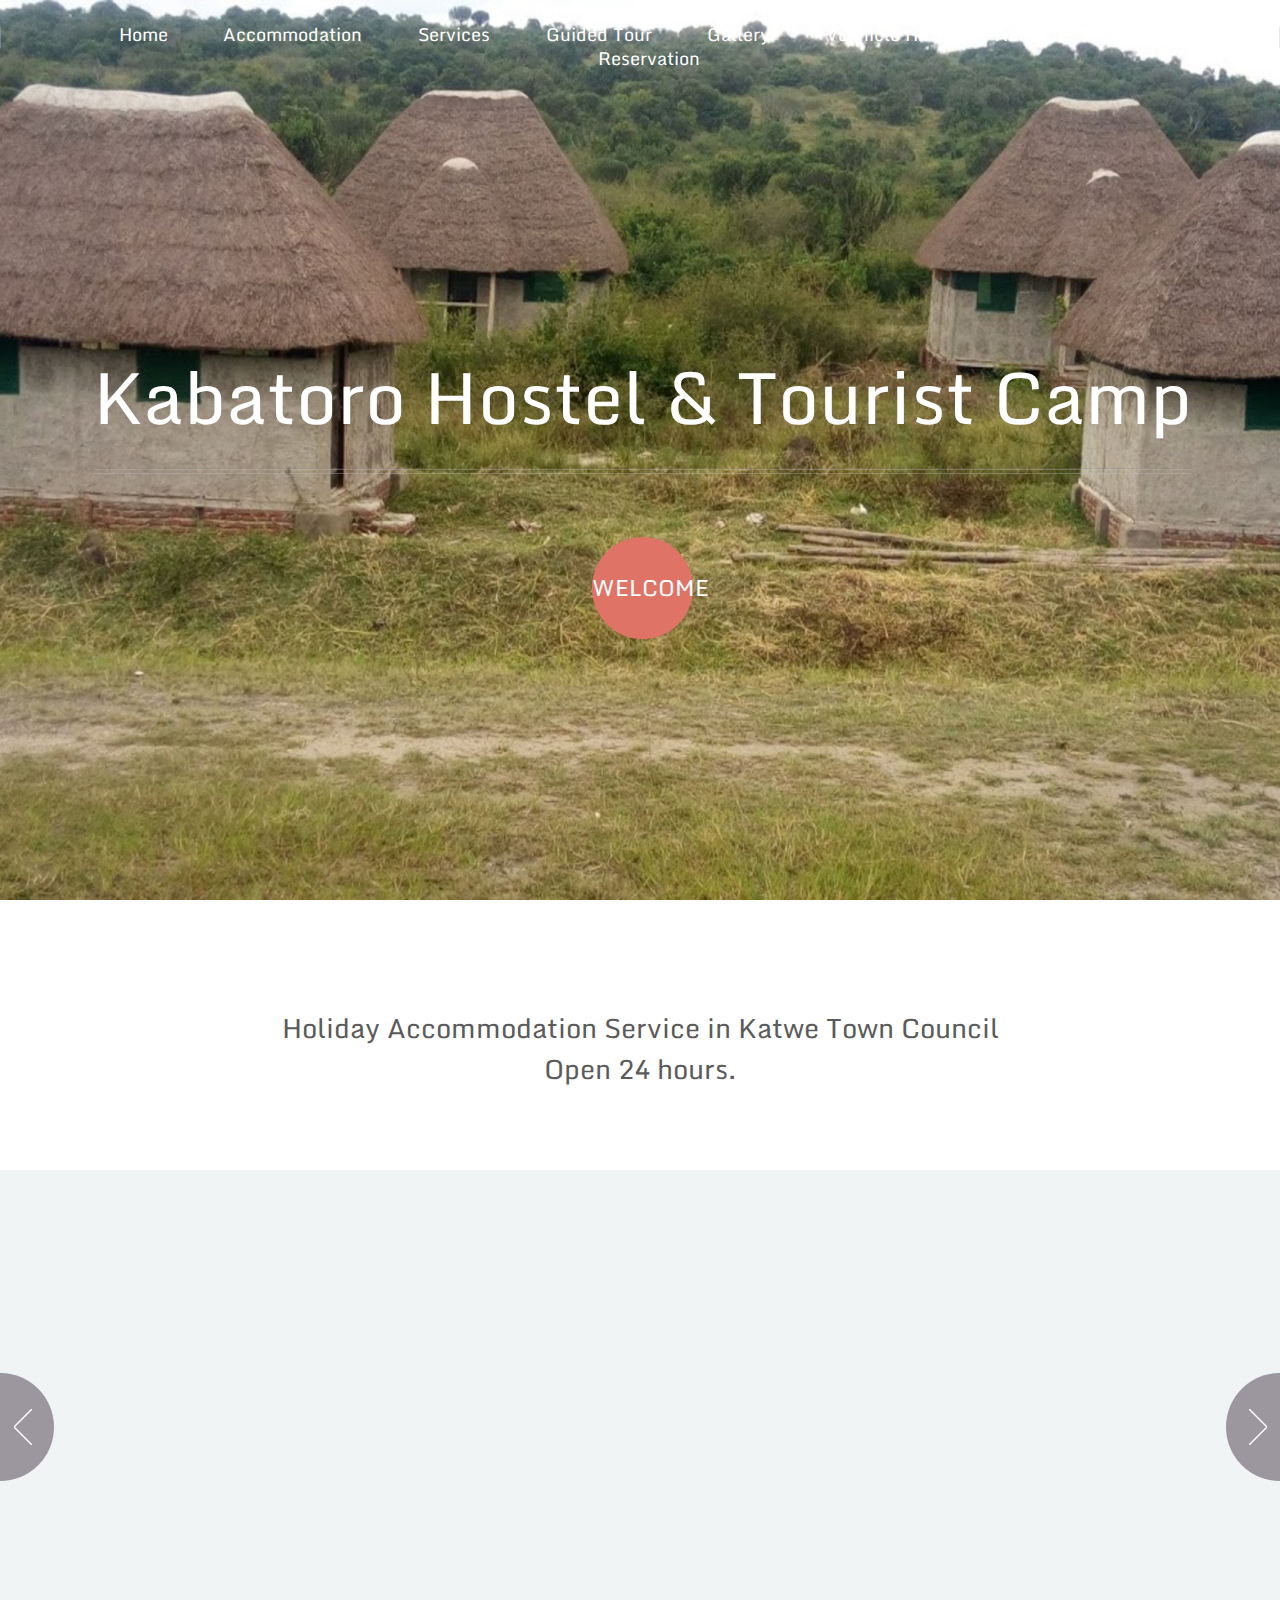
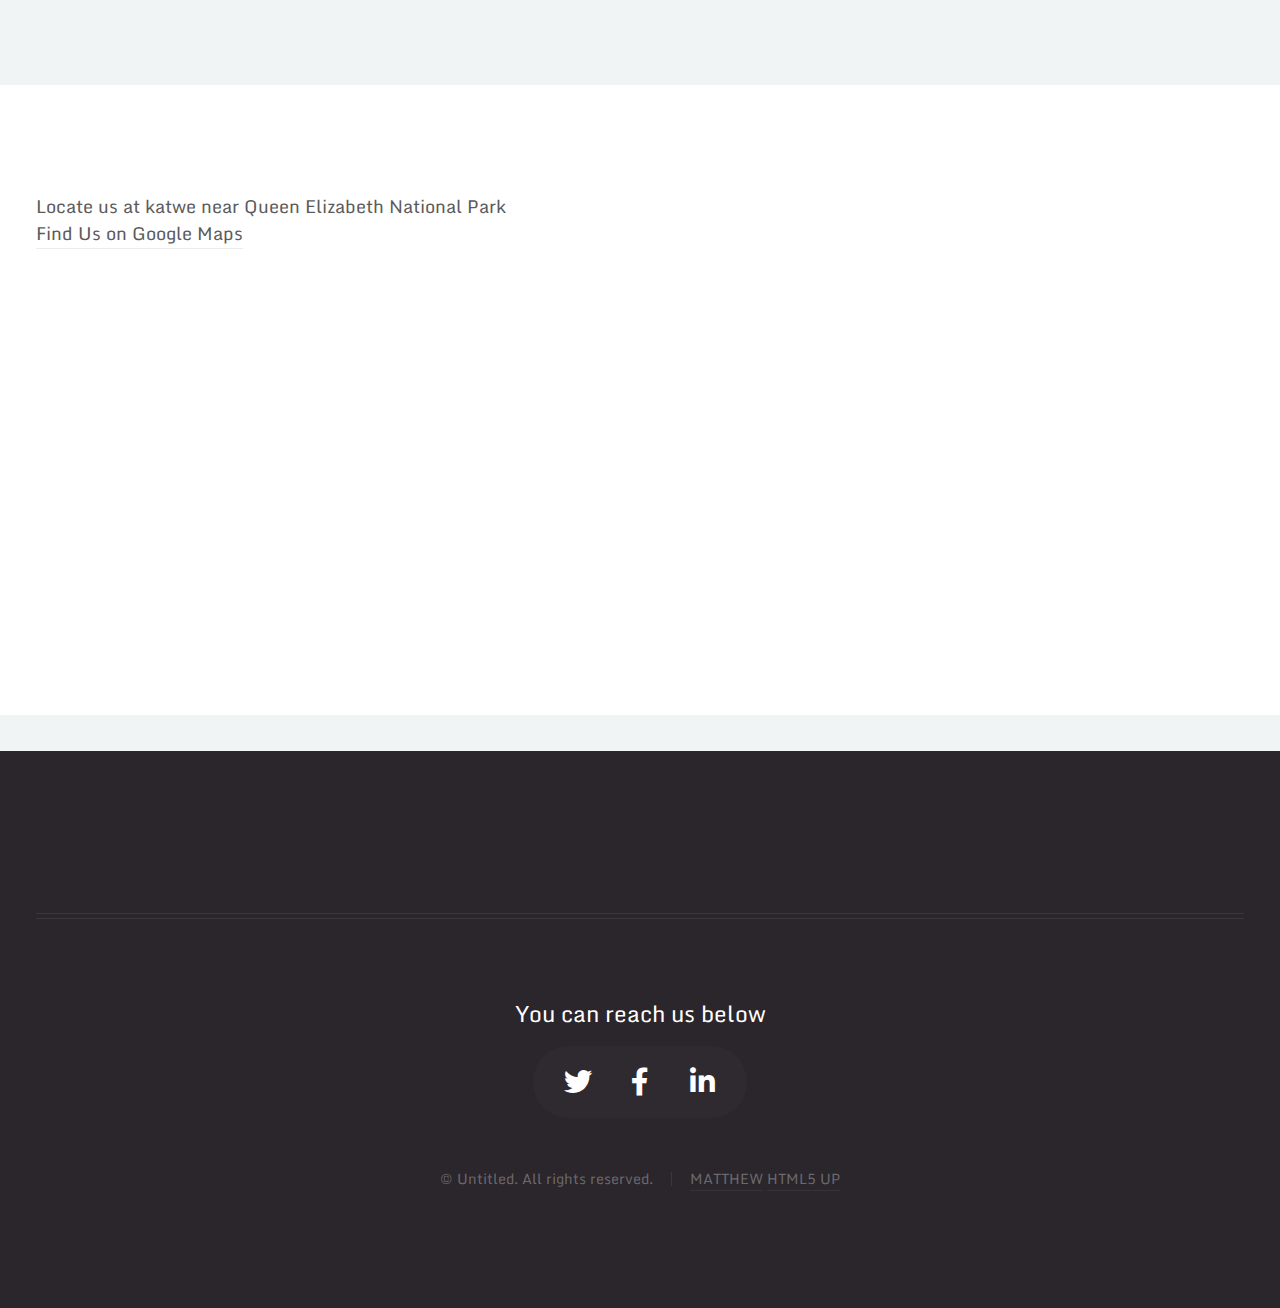
==== index.html @ 69cc3b95 "Kabatooro website files" ====
<!DOCTYPE HTML>
<!--
	Helios by HTML5 UP
	html5up.net | @ajlkn
	Free for personal and commercial use under the CCA 3.0 license (html5up.net/license)
-->
<html>
	<head>
		<title>KABATORO HOSTEL AND TOURIST CAMP</title>
		<meta charset="utf-8" />
		<meta name="viewport" content="width=device-width, initial-scale=1, user-scalable=no" />
		<link rel="stylesheet" href="assets/css/main.css" />
		<link rel="stylesheet" href="owlcarousel/owl.carousel.min.css">
		<link rel="stylesheet" href="owlcarousel/owl.theme.default.min.css">
		<noscript><link rel="stylesheet" href="assets/css/noscript.css" /></noscript>
		<link href="font-awesome/css/font-awesome.min.css" rel="stylesheet" type="text/css">
        <link href="https://fonts.googleapis.com/css?family=Monda" rel="stylesheet">

		<style>
      body {
        font-family: 'Monda', sans-serif;
        font-size: 18px;
      }
    </style>
	</head>
	<body class="homepage is-preload">
		<div id="page-wrapper">

			<!-- Header -->
				<div id="header">

					<!-- Inner -->
						<div class="inner">
							<header>
								<h1><a href="index.html" id="logo">Kabatoro Hostel & Tourist Camp</a></h1>
								<hr />

							</header>
							<footer>
								<a href="#banner" class="button circled scrolly">WELCOME</a>
							</footer>
						</div>

					<!-- Nav -->
						<nav id="nav">
							<ul>
								<li><a href="index.html">Home</a></li>
								<li><a href="accommodation.html">Accommodation</a></li>
								<li><a href="services.html">Services</a></li>
                <li><a href="#">Guided Tour</a>
									<ul>
										<li>
											<a href="#">Tour &hellip;</a>
											<ul>
												<li><a href="#">Queen Elizabeth National Park </a></li>
												<li><a href="#">Lake Katwe</a></li>
												<li><a href="#">Local Museum</a></li>
												<li><a href="#">Viewing Point</a></li>
												<li><a href="#">Cruise on Kazinga Channel</a></li>
												<li><a href="#">Nature Walks</a></li>

											</ul>
										</li>
										<li><a href="accommodation.html">Camping</a></li>

									</ul>
									</li>
								<li><a href="gallery.html">Gallery</a></li>
								<li><a href="#">Vechicle Hire</a></li>
								<li><a href="#">About Us-Contact Us</a></li>
								<li><a href="#">Reservation</a></li>
							</ul>
						</nav>

				</div>

			<!-- Banner -->
				<section id="banner">
					<header>
						<!--  <h2>Hi. You're looking at <strong>Helios</strong>.</h2>-->
						<p>
							Holiday Accommodation Service in Katwe Town Council <br />
	            Open 24 hours.
						</p>
					</header>
				</section>

			<!-- Carousel -->
				<section class="carousel">
					<div class="reel">

						<article>
							<a href="#" class="image featured"><img src="images/hostel01.jpg" alt="" /></a>
							<header>
								<h3><a href="#">Camping and Dormitories</a></h3>
							</header>
							<p>Camping tents are available along with hostels.</p>
						</article>

						<article>
							<a href="#" class="image featured"><img src="images/pic02.jpg" alt="" /></a>
							<header>
								<h3><a href="#">Bar & Restaurant</a></h3>
							</header>
							<p>Enjoy a wide variety of beverages and dishes.</p>
						</article>

						<article>
							<a href="#" class="image featured"><img src="images/tour.jpg" alt="" /></a>
							<header>
								<h3><a href="#">Tour Guiding</a></h3>
							</header>
							<p>Take a tour through the beautiful Queen Elizabeth National Park.</p>
						</article>

						<article>
							<a href="#" class="image featured"><img src="images/pic04.jpg" alt="" /></a>
							<header>
								<h3><a href="#">Boat Cruises</a></h3>
							</header>
							<p>Boat cruises through the Kazinga channel are available.</p>
						</article>

						<article>
							<a href="#" class="image featured"><img src="images/pic05.jpg" alt="" /></a>
							<header>
								<h3><a href="#">Viewing Point</a></h3>
							</header>
							<p>Experience breath taking views with great moments for photography.</p>
						</article>

						<article>
							<a href="#" class="image featured"><img src="images/pic01.jpg" alt="" /></a>
							<header>
								<h3><a href="#">Tourist Vechicle Hire</a></h3>
							</header>
							<p>Rent a vehicle at great rates.</p>
						</article>

						<article>
							<a href="#" class="image featured"><img src="images/pic02.jpg" alt="" /></a>
							<header>
								<h3><a href="#">Nature Walks</a></h3>
							</header>
							<p>Take long walks through our designated walking areas.</p>
						</article>



					</div>
				</section>

			<!-- Main
				<div class="wrapper style2">

					<article id="main" class="container special">
						<a href="#" class="image featured"><img src="images/pic06.jpg" alt="" /></a>
						<header>
							<h2><a href="#">Sed massa imperdiet magnis</a></h2>
							<p>
								Sociis aenean eu aenean mollis mollis facilisis primis ornare penatibus aenean. Cursus ac enim
								pulvinar curabitur morbi convallis. Lectus malesuada sed fermentum dolore amet.
							</p>
						</header>
						<p>
							Commodo id natoque malesuada sollicitudin elit suscipit. Curae suspendisse mauris posuere accumsan massa
							posuere lacus convallis tellus interdum. Amet nullam fringilla nibh nulla convallis ut venenatis purus
							sit arcu sociis. Nunc fermentum adipiscing tempor cursus nascetur adipiscing adipiscing. Primis aliquam
							mus lacinia lobortis phasellus suscipit. Fermentum lobortis non tristique ante proin sociis accumsan
							lobortis. Auctor etiam porttitor phasellus tempus cubilia ultrices tempor sagittis. Nisl fermentum
							consequat integer interdum integer purus sapien. Nibh eleifend nulla nascetur pharetra commodo mi augue
							interdum tellus. Ornare cursus augue feugiat sodales velit lorem. Semper elementum ullamcorper lacinia
							natoque aenean scelerisque.
						</p>
						<footer>
							<a href="#" class="button">Continue Reading</a>
						</footer>
					</article>

				</div> -->

			<!-- Features  -->
				<div class="wrapper style1">

					<section id="features" class="container special">

						<div class="row" >

							<span class="byline" ><p>Locate us at katwe near Queen Elizabeth National Park <br />
								<a href="https://www.google.com/maps/place/Kabatoro+Hostel+and+Tourist+Camp/@-0.136992,29.9224309,17z/data=!3m1!4b1!4m8!3m7!1s0x19df44d776c0f913:0xdc6ceca4f1b60a38!5m2!4m1!1i2!8m2!3d-0.136992!4d29.9246196?hl=en">Find Us on Google Maps</a></p></span>

              <iframe src="https://www.google.com/maps/embed?pb=!1m18!1m12!1m3!1d3989.8069160580853!2d29.92243091475328!3d-0.13699199990004643!2m3!1f0!2f0!3f0!3m2!1i1024!2i768!4f13.1!3m3!1m2!1s0x19df44d776c0f913%3A0xdc6ceca4f1b60a38!2sKabatoro%20Hostel%20and%20Tourist%20Camp!5e0!3m2!1sen!2sug!4v1602530749463!5m2!1sen!2sug" width="600" height="450" frameborder="0" style="border:0;" allowfullscreen="" aria-hidden="false" tabindex="0"></iframe>

						</div>
					</section>

				</div>

			<!-- Footer -->
				<div id="footer">
					<div class="container">
						<div class="row">

							<!-- Tweets
								<section class="col-4 col-12-mobile">
									<header>
										<h2 class="icon brands fa-twitter circled"><span class="label">Tweets</span></h2>
									</header>
									<ul class="divided">
										<li>
											<article class="tweet">
												Amet nullam fringilla nibh nulla convallis tique ante sociis accumsan.
												<span class="timestamp">5 minutes ago</span>
											</article>
										</li>
										<li>
											<article class="tweet">
												Hendrerit rutrum quisque.
												<span class="timestamp">30 minutes ago</span>
											</article>
										</li>
										<li>
											<article class="tweet">
												Curabitur donec nulla massa laoreet nibh. Lorem praesent montes.
												<span class="timestamp">3 hours ago</span>
											</article>
										</li>
										<li>
											<article class="tweet">
												Lacus natoque cras rhoncus curae dignissim ultricies. Convallis orci aliquet.
												<span class="timestamp">5 hours ago</span>
											</article>
										</li>
									</ul>
								</section> -->

							<!-- Posts
								<section class="col-4 col-12-mobile">
										<h2 class="icon solid fa-file circled"><span class="label">Posts</span></h2>
									</header>
									<ul class="divided">
										<li>
											<article class="post stub">
												<header>
													<h3><a href="#">Nisl fermentum integer</a></h3>
												</header>
												<span class="timestamp">3 hours ago</span>
											</article>
										</li>
										<li>
											<article class="post stub">
												<header>
													<h3><a href="#">Phasellus portitor lorem</a></h3>
												</header>
												<span class="timestamp">6 hours ago</span>
											</article>
										</li>
										<li>
											<article class="post stub">
												<header>
													<h3><a href="#">Magna tempus consequat</a></h3>
												</header>
												<span class="timestamp">Yesterday</span>
											</article>
										</li>
										<li>
											<article class="post stub">
												<header>
													<h3><a href="#">Feugiat lorem ipsum</a></h3>
												</header>
												<span class="timestamp">2 days ago</span>
											</article>
										</li>
									</ul>
								</section> -->



						</div>
						<hr />
						<div class="row">
							<div class="col-12">

								<!-- Contact -->
									<section class="contact">
										<header>
											<h3>You can reach us below</h3>
										</header>

										<ul class="icons">
											<li><a href="#" class="icon brands fa-twitter"><span class="label">Twitter</span></a></li>
											<li><a href="#" class="icon brands fa-facebook-f"><span class="label">Facebook</span></a></li>

											<li><a href="#" class="icon brands fa-linkedin-in"><span class="label">Linkedin</span></a></li>
										</ul>
									</section>

								<!-- Copyright -->
									<div class="copyright">
										<ul class="menu">
											<li>&copy; Untitled. All rights reserved.</li><li> <a href="#">MATTHEW</a>  <a href="http://html5up.net">HTML5 UP</a></li>
										</ul>
									</div>

							</div>

						</div>
					</div>
				</div>

		</div>

		<!-- Scripts -->
			<script src="assets/js/jquery.min.js"></script>
			<script src="assets/js/jquery.dropotron.min.js"></script>
			<script src="assets/js/jquery.scrolly.min.js"></script>
			<script src="assets/js/jquery.scrollex.min.js"></script>
			<script src="assets/js/browser.min.js"></script>
			<script src="assets/js/breakpoints.min.js"></script>
			<script src="assets/js/util.js"></script>
			<script src="assets/js/main.js"></script>

	</body>
</html>
---- assets/css/main.css ----
@import url("https://fonts.googleapis.com/css?family=Source+Sans+Pro:300,300italic,400,400italic,600");
@import url("fontawesome-all.min.css");

/*
	Helios by HTML5 UP
	html5up.net | @ajlkn
	Free for personal and commercial use under the CCA 3.0 license (html5up.net/license)
*/

html, body, div, span, applet, object,
iframe, h1, h2, h3, h4, h5, h6, p, blockquote,
pre, a, abbr, acronym, address, big, cite,
code, del, dfn, em, img, ins, kbd, q, s, samp,
small, strike, strong, sub, sup, tt, var, b,
u, i, center, dl, dt, dd, ol, ul, li, fieldset,
form, label, legend, table, caption, tbody,
tfoot, thead, tr, th, td, article, aside,
canvas, details, embed, figure, figcaption,
footer, header, hgroup, menu, nav, output, ruby,
section, summary, time, mark, audio, video {
	margin: 0;
	padding: 0;
	border: 0;
	font-size: 100%;
	font: inherit;
	vertical-align: baseline;}

article, aside, details, figcaption, figure,
footer, header, hgroup, menu, nav, section {
	display: block;}

body {
	line-height: 1;
}

ol, ul {
	list-style: none;
}

blockquote, q {
	quotes: none;
}

	blockquote:before, blockquote:after, q:before, q:after {
		content: '';
		content: none;
	}

table {
	border-collapse: collapse;
	border-spacing: 0;
}

body {
	-webkit-text-size-adjust: none;
}

mark {
	background-color: transparent;
	color: inherit;
}

input::-moz-focus-inner {
	border: 0;
	padding: 0;
}

input, select, textarea {
	-moz-appearance: none;
	-webkit-appearance: none;
	-ms-appearance: none;
	appearance: none;
}

/* Basic */

	html {
		box-sizing: border-box;
	}

	*, *:before, *:after {
		box-sizing: inherit;
	}

	body {
		background: #f0f4f4;
		color: #5b5b5b;
		font-size: 15pt;
		line-height: 1.85em;
		font-family: 'Source Sans Pro', sans-serif;
		font-weight: 300;
	}

		body.is-preload *, body.is-preload *:before, body.is-preload *:after {
			-moz-animation: none !important;
			-webkit-animation: none !important;
			-ms-animation: none !important;
			animation: none !important;
			-moz-transition: none !important;
			-webkit-transition: none !important;
			-ms-transition: none !important;
			transition: none !important;
		}

	input, textarea, select {
		font-size: 15pt;
		line-height: 1.85em;
		font-family: 'Source Sans Pro', sans-serif;
		font-weight: 300;
	}

	h1, h2, h3, h4, h5, h6 {
		font-weight: 400;
		color: #483949;
		line-height: 1.25em;
	}

	h1 a, h2 a, h3 a, h4 a, h5 a, h6 a {
		color: inherit;
		text-decoration: none;
		border-bottom-color: transparent;
	}

	h1 strong, h2 strong, h3 strong, h4 strong, h5 strong, h6 strong {
		font-weight: 600;
	}

	h2 {
		font-size: 2.85em;
	}

	h3 {
		font-size: 1.25em;
	}

	h4 {
		font-size: 1em;
		margin: 0 0 0.25em 0;
	}

	strong, b {
		font-weight: 400;
		color: #483949;
	}

	em, i {
		font-style: italic;
	}

	a {
		color: inherit;
		border-bottom: solid 1px rgba(128, 128, 128, 0.15);
		text-decoration: none;
		-moz-transition: background-color 0.35s ease-in-out, color 0.35s ease-in-out, border-bottom-color 0.35s ease-in-out;
		-webkit-transition: background-color 0.35s ease-in-out, color 0.35s ease-in-out, border-bottom-color 0.35s ease-in-out;
		-ms-transition: background-color 0.35s ease-in-out, color 0.35s ease-in-out, border-bottom-color 0.35s ease-in-out;
		transition: background-color 0.35s ease-in-out, color 0.35s ease-in-out, border-bottom-color 0.35s ease-in-out;
	}

		a:hover {
			color: #ef8376;
			border-bottom-color: transparent;
		}

	sub {
		position: relative;
		top: 0.5em;
		font-size: 0.8em;
	}

	sup {
		position: relative;
		top: -0.5em;
		font-size: 0.8em;
	}

	blockquote {
		border-left: solid 0.5em #ddd;
		padding: 1em 0 1em 2em;
		font-style: italic;
	}

	p, ul, ol, dl, table {
		margin-bottom: 1em;
	}

	p {
		text-align: justify;
	}

	br.clear {
		clear: both;
	}

	hr {
		position: relative;
		display: block;
		border: 0;
		top: 4.5em;
		margin-bottom: 9em;
		height: 6px;
		border-top: solid 1px rgba(128, 128, 128, 0.2);
		border-bottom: solid 1px rgba(128, 128, 128, 0.2);
	}

		hr:before, hr:after {
			content: '';
			position: absolute;
			top: -8px;
			display: block;
			width: 1px;
			height: 21px;
			background: rgba(128, 128, 128, 0.2);
		}

		hr:before {
			left: -1px;
		}

		hr:after {
			right: -1px;
		}

	.timestamp {
		color: rgba(128, 128, 128, 0.75);
		font-size: 0.8em;
	}

/* Container */

	.container {
		margin: 0 auto;
		max-width: 100%;
		width: 1400px;
	}

		@media screen and (max-width: 1680px) {

			.container {
				width: 1200px;
			}

		}

		@media screen and (max-width: 1280px) {

			.container {
				width: 100%;
			}

		}

		@media screen and (max-width: 960px) {

			.container {
				width: 100%;
			}

		}

		@media screen and (max-width: 840px) {

			.container {
				width: 100%;
			}

		}

		@media screen and (max-width: 736px) {

			.container {
				width: 100%;
			}

		}

/* Row */

	.row {
		display: flex;
		flex-wrap: wrap;
		box-sizing: border-box;
		align-items: stretch;
	}

		.row > * {
			box-sizing: border-box;
		}

		.row.gtr-uniform > * > :last-child {
			margin-bottom: 0;
		}

		.row.aln-left {
			justify-content: flex-start;
		}

		.row.aln-center {
			justify-content: center;
		}

		.row.aln-right {
			justify-content: flex-end;
		}

		.row.aln-top {
			align-items: flex-start;
		}

		.row.aln-middle {
			align-items: center;
		}

		.row.aln-bottom {
			align-items: flex-end;
		}

		.row > .imp {
			order: -1;
		}

		.row > .col-1 {
			width: 8.33333%;
		}

		.row > .off-1 {
			margin-left: 8.33333%;
		}

		.row > .col-2 {
			width: 16.66667%;
		}

		.row > .off-2 {
			margin-left: 16.66667%;
		}

		.row > .col-3 {
			width: 25%;
		}

		.row > .off-3 {
			margin-left: 25%;
		}

		.row > .col-4 {
			width: 33.33333%;
		}

		.row > .off-4 {
			margin-left: 33.33333%;
		}

		.row > .col-5 {
			width: 41.66667%;
		}

		.row > .off-5 {
			margin-left: 41.66667%;
		}

		.row > .col-6 {
			width: 50%;
		}

		.row > .off-6 {
			margin-left: 50%;
		}

		.row > .col-7 {
			width: 58.33333%;
		}

		.row > .off-7 {
			margin-left: 58.33333%;
		}

		.row > .col-8 {
			width: 66.66667%;
		}

		.row > .off-8 {
			margin-left: 66.66667%;
		}

		.row > .col-9 {
			width: 75%;
		}

		.row > .off-9 {
			margin-left: 75%;
		}

		.row > .col-10 {
			width: 83.33333%;
		}

		.row > .off-10 {
			margin-left: 83.33333%;
		}

		.row > .col-11 {
			width: 91.66667%;
		}

		.row > .off-11 {
			margin-left: 91.66667%;
		}

		.row > .col-12 {
			width: 100%;
		}

		.row > .off-12 {
			margin-left: 100%;
		}

		.row.gtr-0 {
			margin-top: 0px;
			margin-left: 0px;
		}

			.row.gtr-0 > * {
				padding: 0px 0 0 0px;
			}

			.row.gtr-0.gtr-uniform {
				margin-top: 0px;
			}

				.row.gtr-0.gtr-uniform > * {
					padding-top: 0px;
				}

		.row.gtr-25 {
			margin-top: -10px;
			margin-left: -10px;
		}

			.row.gtr-25 > * {
				padding: 10px 0 0 10px;
			}

			.row.gtr-25.gtr-uniform {
				margin-top: -10px;
			}

				.row.gtr-25.gtr-uniform > * {
					padding-top: 10px;
				}

		.row.gtr-50 {
			margin-top: -20px;
			margin-left: -20px;
		}

			.row.gtr-50 > * {
				padding: 20px 0 0 20px;
			}

			.row.gtr-50.gtr-uniform {
				margin-top: -20px;
			}

				.row.gtr-50.gtr-uniform > * {
					padding-top: 20px;
				}

		.row {
			margin-top: -40px;
			margin-left: -40px;
		}

			.row > * {
				padding: 40px 0 0 40px;
			}

			.row.gtr-uniform {
				margin-top: -40px;
			}

				.row.gtr-uniform > * {
					padding-top: 40px;
				}

		.row.gtr-150 {
			margin-top: -60px;
			margin-left: -60px;
		}

			.row.gtr-150 > * {
				padding: 60px 0 0 60px;
			}

			.row.gtr-150.gtr-uniform {
				margin-top: -60px;
			}

				.row.gtr-150.gtr-uniform > * {
					padding-top: 60px;
				}

		.row.gtr-200 {
			margin-top: -80px;
			margin-left: -80px;
		}

			.row.gtr-200 > * {
				padding: 80px 0 0 80px;
			}

			.row.gtr-200.gtr-uniform {
				margin-top: -80px;
			}

				.row.gtr-200.gtr-uniform > * {
					padding-top: 80px;
				}

		@media screen and (max-width: 1680px) {

			.row {
				display: flex;
				flex-wrap: wrap;
				box-sizing: border-box;
				align-items: stretch;
			}

				.row > * {
					box-sizing: border-box;
				}

				.row.gtr-uniform > * > :last-child {
					margin-bottom: 0;
				}

				.row.aln-left {
					justify-content: flex-start;
				}

				.row.aln-center {
					justify-content: center;
				}

				.row.aln-right {
					justify-content: flex-end;
				}

				.row.aln-top {
					align-items: flex-start;
				}

				.row.aln-middle {
					align-items: center;
				}

				.row.aln-bottom {
					align-items: flex-end;
				}

				.row > .imp-wide {
					order: -1;
				}

				.row > .col-1-wide {
					width: 8.33333%;
				}

				.row > .off-1-wide {
					margin-left: 8.33333%;
				}

				.row > .col-2-wide {
					width: 16.66667%;
				}

				.row > .off-2-wide {
					margin-left: 16.66667%;
				}

				.row > .col-3-wide {
					width: 25%;
				}

				.row > .off-3-wide {
					margin-left: 25%;
				}

				.row > .col-4-wide {
					width: 33.33333%;
				}

				.row > .off-4-wide {
					margin-left: 33.33333%;
				}

				.row > .col-5-wide {
					width: 41.66667%;
				}

				.row > .off-5-wide {
					margin-left: 41.66667%;
				}

				.row > .col-6-wide {
					width: 50%;
				}

				.row > .off-6-wide {
					margin-left: 50%;
				}

				.row > .col-7-wide {
					width: 58.33333%;
				}

				.row > .off-7-wide {
					margin-left: 58.33333%;
				}

				.row > .col-8-wide {
					width: 66.66667%;
				}

				.row > .off-8-wide {
					margin-left: 66.66667%;
				}

				.row > .col-9-wide {
					width: 75%;
				}

				.row > .off-9-wide {
					margin-left: 75%;
				}

				.row > .col-10-wide {
					width: 83.33333%;
				}

				.row > .off-10-wide {
					margin-left: 83.33333%;
				}

				.row > .col-11-wide {
					width: 91.66667%;
				}

				.row > .off-11-wide {
					margin-left: 91.66667%;
				}

				.row > .col-12-wide {
					width: 100%;
				}

				.row > .off-12-wide {
					margin-left: 100%;
				}

				.row.gtr-0 {
					margin-top: 0px;
					margin-left: 0px;
				}

					.row.gtr-0 > * {
						padding: 0px 0 0 0px;
					}

					.row.gtr-0.gtr-uniform {
						margin-top: 0px;
					}

						.row.gtr-0.gtr-uniform > * {
							padding-top: 0px;
						}

				.row.gtr-25 {
					margin-top: -10px;
					margin-left: -10px;
				}

					.row.gtr-25 > * {
						padding: 10px 0 0 10px;
					}

					.row.gtr-25.gtr-uniform {
						margin-top: -10px;
					}

						.row.gtr-25.gtr-uniform > * {
							padding-top: 10px;
						}

				.row.gtr-50 {
					margin-top: -20px;
					margin-left: -20px;
				}

					.row.gtr-50 > * {
						padding: 20px 0 0 20px;
					}

					.row.gtr-50.gtr-uniform {
						margin-top: -20px;
					}

						.row.gtr-50.gtr-uniform > * {
							padding-top: 20px;
						}

				.row {
					margin-top: -40px;
					margin-left: -40px;
				}

					.row > * {
						padding: 40px 0 0 40px;
					}

					.row.gtr-uniform {
						margin-top: -40px;
					}

						.row.gtr-uniform > * {
							padding-top: 40px;
						}

				.row.gtr-150 {
					margin-top: -60px;
					margin-left: -60px;
				}

					.row.gtr-150 > * {
						padding: 60px 0 0 60px;
					}

					.row.gtr-150.gtr-uniform {
						margin-top: -60px;
					}

						.row.gtr-150.gtr-uniform > * {
							padding-top: 60px;
						}

				.row.gtr-200 {
					margin-top: -80px;
					margin-left: -80px;
				}

					.row.gtr-200 > * {
						padding: 80px 0 0 80px;
					}

					.row.gtr-200.gtr-uniform {
						margin-top: -80px;
					}

						.row.gtr-200.gtr-uniform > * {
							padding-top: 80px;
						}

		}

		@media screen and (max-width: 1280px) {

			.row {
				display: flex;
				flex-wrap: wrap;
				box-sizing: border-box;
				align-items: stretch;
			}

				.row > * {
					box-sizing: border-box;
				}

				.row.gtr-uniform > * > :last-child {
					margin-bottom: 0;
				}

				.row.aln-left {
					justify-content: flex-start;
				}

				.row.aln-center {
					justify-content: center;
				}

				.row.aln-right {
					justify-content: flex-end;
				}

				.row.aln-top {
					align-items: flex-start;
				}

				.row.aln-middle {
					align-items: center;
				}

				.row.aln-bottom {
					align-items: flex-end;
				}

				.row > .imp-normal {
					order: -1;
				}

				.row > .col-1-normal {
					width: 8.33333%;
				}

				.row > .off-1-normal {
					margin-left: 8.33333%;
				}

				.row > .col-2-normal {
					width: 16.66667%;
				}

				.row > .off-2-normal {
					margin-left: 16.66667%;
				}

				.row > .col-3-normal {
					width: 25%;
				}

				.row > .off-3-normal {
					margin-left: 25%;
				}

				.row > .col-4-normal {
					width: 33.33333%;
				}

				.row > .off-4-normal {
					margin-left: 33.33333%;
				}

				.row > .col-5-normal {
					width: 41.66667%;
				}

				.row > .off-5-normal {
					margin-left: 41.66667%;
				}

				.row > .col-6-normal {
					width: 50%;
				}

				.row > .off-6-normal {
					margin-left: 50%;
				}

				.row > .col-7-normal {
					width: 58.33333%;
				}

				.row > .off-7-normal {
					margin-left: 58.33333%;
				}

				.row > .col-8-normal {
					width: 66.66667%;
				}

				.row > .off-8-normal {
					margin-left: 66.66667%;
				}

				.row > .col-9-normal {
					width: 75%;
				}

				.row > .off-9-normal {
					margin-left: 75%;
				}

				.row > .col-10-normal {
					width: 83.33333%;
				}

				.row > .off-10-normal {
					margin-left: 83.33333%;
				}

				.row > .col-11-normal {
					width: 91.66667%;
				}

				.row > .off-11-normal {
					margin-left: 91.66667%;
				}

				.row > .col-12-normal {
					width: 100%;
				}

				.row > .off-12-normal {
					margin-left: 100%;
				}

				.row.gtr-0 {
					margin-top: 0px;
					margin-left: 0px;
				}

					.row.gtr-0 > * {
						padding: 0px 0 0 0px;
					}

					.row.gtr-0.gtr-uniform {
						margin-top: 0px;
					}

						.row.gtr-0.gtr-uniform > * {
							padding-top: 0px;
						}

				.row.gtr-25 {
					margin-top: -9px;
					margin-left: -9px;
				}

					.row.gtr-25 > * {
						padding: 9px 0 0 9px;
					}

					.row.gtr-25.gtr-uniform {
						margin-top: -9px;
					}

						.row.gtr-25.gtr-uniform > * {
							padding-top: 9px;
						}

				.row.gtr-50 {
					margin-top: -18px;
					margin-left: -18px;
				}

					.row.gtr-50 > * {
						padding: 18px 0 0 18px;
					}

					.row.gtr-50.gtr-uniform {
						margin-top: -18px;
					}

						.row.gtr-50.gtr-uniform > * {
							padding-top: 18px;
						}

				.row {
					margin-top: -36px;
					margin-left: -36px;
				}

					.row > * {
						padding: 36px 0 0 36px;
					}

					.row.gtr-uniform {
						margin-top: -36px;
					}

						.row.gtr-uniform > * {
							padding-top: 36px;
						}

				.row.gtr-150 {
					margin-top: -54px;
					margin-left: -54px;
				}

					.row.gtr-150 > * {
						padding: 54px 0 0 54px;
					}

					.row.gtr-150.gtr-uniform {
						margin-top: -54px;
					}

						.row.gtr-150.gtr-uniform > * {
							padding-top: 54px;
						}

				.row.gtr-200 {
					margin-top: -72px;
					margin-left: -72px;
				}

					.row.gtr-200 > * {
						padding: 72px 0 0 72px;
					}

					.row.gtr-200.gtr-uniform {
						margin-top: -72px;
					}

						.row.gtr-200.gtr-uniform > * {
							padding-top: 72px;
						}

		}

		@media screen and (max-width: 960px) {

			.row {
				display: flex;
				flex-wrap: wrap;
				box-sizing: border-box;
				align-items: stretch;
			}

				.row > * {
					box-sizing: border-box;
				}

				.row.gtr-uniform > * > :last-child {
					margin-bottom: 0;
				}

				.row.aln-left {
					justify-content: flex-start;
				}

				.row.aln-center {
					justify-content: center;
				}

				.row.aln-right {
					justify-content: flex-end;
				}

				.row.aln-top {
					align-items: flex-start;
				}

				.row.aln-middle {
					align-items: center;
				}

				.row.aln-bottom {
					align-items: flex-end;
				}

				.row > .imp-narrow {
					order: -1;
				}

				.row > .col-1-narrow {
					width: 8.33333%;
				}

				.row > .off-1-narrow {
					margin-left: 8.33333%;
				}

				.row > .col-2-narrow {
					width: 16.66667%;
				}

				.row > .off-2-narrow {
					margin-left: 16.66667%;
				}

				.row > .col-3-narrow {
					width: 25%;
				}

				.row > .off-3-narrow {
					margin-left: 25%;
				}

				.row > .col-4-narrow {
					width: 33.33333%;
				}

				.row > .off-4-narrow {
					margin-left: 33.33333%;
				}

				.row > .col-5-narrow {
					width: 41.66667%;
				}

				.row > .off-5-narrow {
					margin-left: 41.66667%;
				}

				.row > .col-6-narrow {
					width: 50%;
				}

				.row > .off-6-narrow {
					margin-left: 50%;
				}

				.row > .col-7-narrow {
					width: 58.33333%;
				}

				.row > .off-7-narrow {
					margin-left: 58.33333%;
				}

				.row > .col-8-narrow {
					width: 66.66667%;
				}

				.row > .off-8-narrow {
					margin-left: 66.66667%;
				}

				.row > .col-9-narrow {
					width: 75%;
				}

				.row > .off-9-narrow {
					margin-left: 75%;
				}

				.row > .col-10-narrow {
					width: 83.33333%;
				}

				.row > .off-10-narrow {
					margin-left: 83.33333%;
				}

				.row > .col-11-narrow {
					width: 91.66667%;
				}

				.row > .off-11-narrow {
					margin-left: 91.66667%;
				}

				.row > .col-12-narrow {
					width: 100%;
				}

				.row > .off-12-narrow {
					margin-left: 100%;
				}

				.row.gtr-0 {
					margin-top: 0px;
					margin-left: 0px;
				}

					.row.gtr-0 > * {
						padding: 0px 0 0 0px;
					}

					.row.gtr-0.gtr-uniform {
						margin-top: 0px;
					}

						.row.gtr-0.gtr-uniform > * {
							padding-top: 0px;
						}

				.row.gtr-25 {
					margin-top: -8px;
					margin-left: -8px;
				}

					.row.gtr-25 > * {
						padding: 8px 0 0 8px;
					}

					.row.gtr-25.gtr-uniform {
						margin-top: -8px;
					}

						.row.gtr-25.gtr-uniform > * {
							padding-top: 8px;
						}

				.row.gtr-50 {
					margin-top: -16px;
					margin-left: -16px;
				}

					.row.gtr-50 > * {
						padding: 16px 0 0 16px;
					}

					.row.gtr-50.gtr-uniform {
						margin-top: -16px;
					}

						.row.gtr-50.gtr-uniform > * {
							padding-top: 16px;
						}

				.row {
					margin-top: -32px;
					margin-left: -32px;
				}

					.row > * {
						padding: 32px 0 0 32px;
					}

					.row.gtr-uniform {
						margin-top: -32px;
					}

						.row.gtr-uniform > * {
							padding-top: 32px;
						}

				.row.gtr-150 {
					margin-top: -48px;
					margin-left: -48px;
				}

					.row.gtr-150 > * {
						padding: 48px 0 0 48px;
					}

					.row.gtr-150.gtr-uniform {
						margin-top: -48px;
					}

						.row.gtr-150.gtr-uniform > * {
							padding-top: 48px;
						}

				.row.gtr-200 {
					margin-top: -64px;
					margin-left: -64px;
				}

					.row.gtr-200 > * {
						padding: 64px 0 0 64px;
					}

					.row.gtr-200.gtr-uniform {
						margin-top: -64px;
					}

						.row.gtr-200.gtr-uniform > * {
							padding-top: 64px;
						}

		}

		@media screen and (max-width: 840px) {

			.row {
				display: flex;
				flex-wrap: wrap;
				box-sizing: border-box;
				align-items: stretch;
			}

				.row > * {
					box-sizing: border-box;
				}

				.row.gtr-uniform > * > :last-child {
					margin-bottom: 0;
				}

				.row.aln-left {
					justify-content: flex-start;
				}

				.row.aln-center {
					justify-content: center;
				}

				.row.aln-right {
					justify-content: flex-end;
				}

				.row.aln-top {
					align-items: flex-start;
				}

				.row.aln-middle {
					align-items: center;
				}

				.row.aln-bottom {
					align-items: flex-end;
				}

				.row > .imp-narrower {
					order: -1;
				}

				.row > .col-1-narrower {
					width: 8.33333%;
				}

				.row > .off-1-narrower {
					margin-left: 8.33333%;
				}

				.row > .col-2-narrower {
					width: 16.66667%;
				}

				.row > .off-2-narrower {
					margin-left: 16.66667%;
				}

				.row > .col-3-narrower {
					width: 25%;
				}

				.row > .off-3-narrower {
					margin-left: 25%;
				}

				.row > .col-4-narrower {
					width: 33.33333%;
				}

				.row > .off-4-narrower {
					margin-left: 33.33333%;
				}

				.row > .col-5-narrower {
					width: 41.66667%;
				}

				.row > .off-5-narrower {
					margin-left: 41.66667%;
				}

				.row > .col-6-narrower {
					width: 50%;
				}

				.row > .off-6-narrower {
					margin-left: 50%;
				}

				.row > .col-7-narrower {
					width: 58.33333%;
				}

				.row > .off-7-narrower {
					margin-left: 58.33333%;
				}

				.row > .col-8-narrower {
					width: 66.66667%;
				}

				.row > .off-8-narrower {
					margin-left: 66.66667%;
				}

				.row > .col-9-narrower {
					width: 75%;
				}

				.row > .off-9-narrower {
					margin-left: 75%;
				}

				.row > .col-10-narrower {
					width: 83.33333%;
				}

				.row > .off-10-narrower {
					margin-left: 83.33333%;
				}

				.row > .col-11-narrower {
					width: 91.66667%;
				}

				.row > .off-11-narrower {
					margin-left: 91.66667%;
				}

				.row > .col-12-narrower {
					width: 100%;
				}

				.row > .off-12-narrower {
					margin-left: 100%;
				}

				.row.gtr-0 {
					margin-top: 0px;
					margin-left: 0px;
				}

					.row.gtr-0 > * {
						padding: 0px 0 0 0px;
					}

					.row.gtr-0.gtr-uniform {
						margin-top: 0px;
					}

						.row.gtr-0.gtr-uniform > * {
							padding-top: 0px;
						}

				.row.gtr-25 {
					margin-top: -8px;
					margin-left: -8px;
				}

					.row.gtr-25 > * {
						padding: 8px 0 0 8px;
					}

					.row.gtr-25.gtr-uniform {
						margin-top: -8px;
					}

						.row.gtr-25.gtr-uniform > * {
							padding-top: 8px;
						}

				.row.gtr-50 {
					margin-top: -16px;
					margin-left: -16px;
				}

					.row.gtr-50 > * {
						padding: 16px 0 0 16px;
					}

					.row.gtr-50.gtr-uniform {
						margin-top: -16px;
					}

						.row.gtr-50.gtr-uniform > * {
							padding-top: 16px;
						}

				.row {
					margin-top: -32px;
					margin-left: -32px;
				}

					.row > * {
						padding: 32px 0 0 32px;
					}

					.row.gtr-uniform {
						margin-top: -32px;
					}

						.row.gtr-uniform > * {
							padding-top: 32px;
						}

				.row.gtr-150 {
					margin-top: -48px;
					margin-left: -48px;
				}

					.row.gtr-150 > * {
						padding: 48px 0 0 48px;
					}

					.row.gtr-150.gtr-uniform {
						margin-top: -48px;
					}

						.row.gtr-150.gtr-uniform > * {
							padding-top: 48px;
						}

				.row.gtr-200 {
					margin-top: -64px;
					margin-left: -64px;
				}

					.row.gtr-200 > * {
						padding: 64px 0 0 64px;
					}

					.row.gtr-200.gtr-uniform {
						margin-top: -64px;
					}

						.row.gtr-200.gtr-uniform > * {
							padding-top: 64px;
						}

		}

		@media screen and (max-width: 736px) {

			.row {
				display: flex;
				flex-wrap: wrap;
				box-sizing: border-box;
				align-items: stretch;
			}

				.row > * {
					box-sizing: border-box;
				}

				.row.gtr-uniform > * > :last-child {
					margin-bottom: 0;
				}

				.row.aln-left {
					justify-content: flex-start;
				}

				.row.aln-center {
					justify-content: center;
				}

				.row.aln-right {
					justify-content: flex-end;
				}

				.row.aln-top {
					align-items: flex-start;
				}

				.row.aln-middle {
					align-items: center;
				}

				.row.aln-bottom {
					align-items: flex-end;
				}

				.row > .imp-mobile {
					order: -1;
				}

				.row > .col-1-mobile {
					width: 8.33333%;
				}

				.row > .off-1-mobile {
					margin-left: 8.33333%;
				}

				.row > .col-2-mobile {
					width: 16.66667%;
				}

				.row > .off-2-mobile {
					margin-left: 16.66667%;
				}

				.row > .col-3-mobile {
					width: 25%;
				}

				.row > .off-3-mobile {
					margin-left: 25%;
				}

				.row > .col-4-mobile {
					width: 33.33333%;
				}

				.row > .off-4-mobile {
					margin-left: 33.33333%;
				}

				.row > .col-5-mobile {
					width: 41.66667%;
				}

				.row > .off-5-mobile {
					margin-left: 41.66667%;
				}

				.row > .col-6-mobile {
					width: 50%;
				}

				.row > .off-6-mobile {
					margin-left: 50%;
				}

				.row > .col-7-mobile {
					width: 58.33333%;
				}

				.row > .off-7-mobile {
					margin-left: 58.33333%;
				}

				.row > .col-8-mobile {
					width: 66.66667%;
				}

				.row > .off-8-mobile {
					margin-left: 66.66667%;
				}

				.row > .col-9-mobile {
					width: 75%;
				}

				.row > .off-9-mobile {
					margin-left: 75%;
				}

				.row > .col-10-mobile {
					width: 83.33333%;
				}

				.row > .off-10-mobile {
					margin-left: 83.33333%;
				}

				.row > .col-11-mobile {
					width: 91.66667%;
				}

				.row > .off-11-mobile {
					margin-left: 91.66667%;
				}

				.row > .col-12-mobile {
					width: 100%;
				}

				.row > .off-12-mobile {
					margin-left: 100%;
				}

				.row.gtr-0 {
					margin-top: 0px;
					margin-left: 0px;
				}

					.row.gtr-0 > * {
						padding: 0px 0 0 0px;
					}

					.row.gtr-0.gtr-uniform {
						margin-top: 0px;
					}

						.row.gtr-0.gtr-uniform > * {
							padding-top: 0px;
						}

				.row.gtr-25 {
					margin-top: -5px;
					margin-left: -5px;
				}

					.row.gtr-25 > * {
						padding: 5px 0 0 5px;
					}

					.row.gtr-25.gtr-uniform {
						margin-top: -5px;
					}

						.row.gtr-25.gtr-uniform > * {
							padding-top: 5px;
						}

				.row.gtr-50 {
					margin-top: -10px;
					margin-left: -10px;
				}

					.row.gtr-50 > * {
						padding: 10px 0 0 10px;
					}

					.row.gtr-50.gtr-uniform {
						margin-top: -10px;
					}

						.row.gtr-50.gtr-uniform > * {
							padding-top: 10px;
						}

				.row {
					margin-top: -20px;
					margin-left: -20px;
				}

					.row > * {
						padding: 20px 0 0 20px;
					}

					.row.gtr-uniform {
						margin-top: -20px;
					}

						.row.gtr-uniform > * {
							padding-top: 20px;
						}

				.row.gtr-150 {
					margin-top: -30px;
					margin-left: -30px;
				}

					.row.gtr-150 > * {
						padding: 30px 0 0 30px;
					}

					.row.gtr-150.gtr-uniform {
						margin-top: -30px;
					}

						.row.gtr-150.gtr-uniform > * {
							padding-top: 30px;
						}

				.row.gtr-200 {
					margin-top: -40px;
					margin-left: -40px;
				}

					.row.gtr-200 > * {
						padding: 40px 0 0 40px;
					}

					.row.gtr-200.gtr-uniform {
						margin-top: -40px;
					}

						.row.gtr-200.gtr-uniform > * {
							padding-top: 40px;
						}

		}

/* Sections/Article */

	section, article {
		margin-bottom: 3em;
	}

		section > :last-child, section:last-child, article > :last-child, article:last-child {
			margin-bottom: 0;
		}

		section.special > header, section.special > footer, article.special > header, article.special > footer {
			text-align: center;
		}

	.row > section, .row > article {
		margin-bottom: 0;
	}

	header {
		margin: 0 0 1em 0;
	}

		header > p {
			display: block;
			font-size: 1.5em;
			margin: 1em 0 2em 0;
			line-height: 1.5em;
			text-align: inherit;
		}

	footer {
		margin: 2.5em 0 0 0;
	}

/* Image */

	.image {
		position: relative;
		display: inline-block;
		border: 0;
		outline: 0;
	}

		.image img {
			display: block;
			width: 100%;
		}

		.image.fit {
			display: block;
			width: 100%;
		}

		.image.featured {
			display: block;
			width: 100%;
			margin: 0 0 4em 0;
		}

		.image.left {
			float: left;
			margin: 0 2em 2em 0;
		}

		.image.centered {
			display: block;
			margin: 0 0 2em 0;
		}

			.image.centered img {
				margin: 0 auto;
				width: auto;
			}

/* List */

	ul {
		list-style: disc;
		padding-left: 1em;
	}

		ul li {
			padding-left: 0.5em;
		}

	ol {
		list-style: decimal;
		padding-left: 1.25em;
	}

		ol li {
			padding-left: 0.25em;
		}

/* Actions */

	ul.actions {
		margin: 3em 0 0 0;
		list-style: none;
		padding-left: 0;
	}

		form ul.actions {
			margin-top: 0;
		}

		ul.actions li {
			display: inline-block;
			margin: 0 0.75em 0 0.75em;
			padding-left: 0;
		}

			ul.actions li:first-child {
				margin-left: 0;
			}

			ul.actions li:last-child {
				margin-right: 0;
			}

/* Divided */

	ul.divided {
		list-style: none;
		padding-left: 0;
	}

		ul.divided li {
			border-top: solid 1px rgba(128, 128, 128, 0.2);
			padding-top: 1.5em;
			margin-top: 1.5em;
			padding-left: 0;
		}

			ul.divided li:first-child {
				border-top: 0;
				padding-top: 0;
				margin-top: 0;
			}

/* Menu */

	ul.menu {
		height: 1em;
		line-height: 1em;
		list-style: none;
		padding-left: 0;
	}

		ul.menu li {
			display: inline-block;
			border-left: solid 1px rgba(128, 128, 128, 0.2);
			padding-left: 1.25em;
			margin-left: 1.25em;
		}

			ul.menu li:first-child {
				border-left: 0;
				padding-left: 0;
				margin-left: 0;
			}

/* Icons */

	ul.icons {
		position: relative;
		background: rgba(128, 128, 128, 0.05);
		border-radius: 4em;
		display: inline-block;
		padding: 0.35em 0.75em 0.35em 0.75em;
		font-size: 1.25em;
		cursor: default;
		list-style: none;
	}

		ul.icons li {
			display: inline-block;
			padding-left: 0;
		}

			ul.icons li a {
				display: inline-block;
				background: none;
				width: 2.5em;
				height: 2.5em;
				line-height: 2.5em;
				text-align: center;
				border-radius: 100%;
				border: 0;
				color: inherit;
			}

				ul.icons li a:hover {
					color: #ef8376;
				}

/* Form */

	form label {
		display: block;
		font-weight: 400;
		color: #483949;
		margin: 0 0 1em 0;
	}

	form input[type="text"],
	form input[type="email"],
	form input[type="password"],
	form select,
	form textarea {
		-webkit-appearance: none;
		display: block;
		border: 0;
		background: #fafafa;
		width: 100%;
		border-radius: 0.5em;
		border: solid 1px #E5E5E5;
		padding: 1em;
		-moz-transition: background-color 0.35s ease-in-out, border-color 0.35s ease-in-out;
		-webkit-transition: background-color 0.35s ease-in-out, border-color 0.35s ease-in-out;
		-ms-transition: background-color 0.35s ease-in-out, border-color 0.35s ease-in-out;
		transition: background-color 0.35s ease-in-out, border-color 0.35s ease-in-out;
	}

		form input[type="text"]:focus,
		form input[type="email"]:focus,
		form input[type="password"]:focus,
		form select:focus,
		form textarea:focus {
			background: #fff;
			border-color: #df7366;
		}

	form input[type="text"],
	form input[type="email"],
	form input[type="password"],
	form select {
		line-height: 1em;
	}

	form textarea {
		min-height: 9em;
	}

	form ::-webkit-input-placeholder {
		color: #555 !important;
	}

	form :-moz-placeholder {
		color: #555 !important;
	}

	form ::-moz-placeholder {
		color: #555 !important;
	}

	form :-ms-input-placeholder {
		color: #555 !important;
	}

	form ::-moz-focus-inner {
		border: 0;
	}

/* Table */

	table {
		width: 100%;
	}

		table.default {
			width: 100%;
		}

			table.default tbody tr {
				border-top: solid 1px #e5e5e5;
			}

				table.default tbody tr:first-child {
					border-top: 0;
				}

				table.default tbody tr:nth-child(2n+1) {
					background: #fafafa;
				}

			table.default td {
				padding: 0.5em 1em 0.5em 1em;
			}

			table.default th {
				text-align: left;
				font-weight: 400;
				padding: 0.5em 1em 0.5em 1em;
			}

			table.default thead {
				border-bottom: solid 2px #e5e5e5;
			}

			table.default tfoot {
				border-top: solid 2px #e5e5e5;
			}

/* Button */

	input[type="button"],
	input[type="submit"],
	input[type="reset"],
	button,
	.button {
		position: relative;
		display: inline-block;
		background: #df7366;
		color: #fff;
		text-align: center;
		border-radius: 0.5em;
		text-decoration: none;
		padding: 0.65em 3em 0.65em 3em;
		border: 0;
		cursor: pointer;
		outline: 0;
		font-weight: 300;
		-moz-transition: background-color 0.35s ease-in-out, color 0.35s ease-in-out, border-bottom-color 0.35s ease-in-out;
		-webkit-transition: background-color 0.35s ease-in-out, color 0.35s ease-in-out, border-bottom-color 0.35s ease-in-out;
		-ms-transition: background-color 0.35s ease-in-out, color 0.35s ease-in-out, border-bottom-color 0.35s ease-in-out;
		transition: background-color 0.35s ease-in-out, color 0.35s ease-in-out, border-bottom-color 0.35s ease-in-out;
	}

		input[type="button"]:hover,
		input[type="submit"]:hover,
		input[type="reset"]:hover,
		button:hover,
		.button:hover {
			color: #fff;
			background: #ef8376;
		}

		input[type="button"].alt,
		input[type="submit"].alt,
		input[type="reset"].alt,
		button.alt,
		.button.alt {
			background: #2B252C;
		}

			input[type="button"].alt:hover,
			input[type="submit"].alt:hover,
			input[type="reset"].alt:hover,
			button.alt:hover,
			.button.alt:hover {
				background: #3B353C;
			}

/* Post */

	.post.stub {
		text-align: center;
	}

		.post.stub header {
			margin: 0;
		}

/* Icons */

	.icon {
		text-decoration: none;
		text-decoration: none;
	}

		.icon:before {
			-moz-osx-font-smoothing: grayscale;
			-webkit-font-smoothing: antialiased;
			display: inline-block;
			font-style: normal;
			font-variant: normal;
			text-rendering: auto;
			line-height: 1;
			text-transform: none !important;
			font-family: 'Font Awesome 5 Free';
			font-weight: 400;
		}

		.icon:before {
			line-height: inherit;
			font-size: 1.25em;
		}

		.icon > .label {
			display: none;
		}

		.icon.solid:before {
			font-weight: 900;
		}

		.icon.brands:before {
			font-family: 'Font Awesome 5 Brands';
		}

		.icon.circled {
			position: relative;
			display: inline-block;
			background: #2b252c;
			color: #fff;
			border-radius: 100%;
			width: 3em;
			height: 3em;
			line-height: 3em;
			text-align: center;
			font-size: 1.25em;
		}

			header .icon.circled {
				margin: 0 0 2em 0;
			}

/* Wrapper */

	.wrapper {
		background: #fff;
		margin: 0 0 2em 0;
		padding: 6em 0 6em 0;
	}

		.wrapper.style2 {
			padding-top: 0;
		}

/* Header */

	#header {
		position: relative;
		background-image: url("../../images/header1.jpg");
		background-size: cover;
		background-position: center center;
		background-attachment: fixed;
		color: #fff;
		text-align: center;
		padding: 7.5em 0 2em 0;
		cursor: default;
	}

		#header:before {
			content: '';
			display: inline-block;
			vertical-align: middle;
			height: 100%;
		}

		#header .inner {
			position: relative;
			z-index: 1;
			margin: 0;
			display: inline-block;
			vertical-align: middle;
		}

		#header header {
			display: inline-block;
		}

			#header header > p {
				font-size: 1.25em;
				margin: 0;
			}

		#header h1 {
			color: #fff;
			font-size: 3em;
			line-height: 1em;
		}

			#header h1 a {
				color: inherit;
			}

		#header .button {
			display: inline-block;
			border-radius: 100%;
			width: 4.5em;
			height: 4.5em;
			line-height: 4.5em;
			text-align: center;
			font-size: 1.25em;
			padding: 0;
		}

		#header hr {
			top: 1.5em;
			margin-bottom: 3em;
			border-bottom-color: rgba(192, 192, 192, 0.35);
			box-shadow: inset 0 1px 0 0 rgba(192, 192, 192, 0.35);
		}

			#header hr:before, #header hr:after {
				background: rgba(192, 192, 192, 0.35);
			}

		#header footer {
			margin: 1em 0 0 0;
		}

	body.homepage #header {
		height: 100vh;
		min-height: 40em;
	}

		body.homepage #header h1 {
			font-size: 4em;
		}

		body.homepage #header:after {
			content: '';
			background: #1C0920;
			display: block;
			position: absolute;
			left: 0;
			top: 0;
			width: 100%;
			height: 100%;
			opacity: 0;
			-moz-transition: opacity 2.5s ease-in-out;
			-webkit-transition: opacity 2.5s ease-in-out;
			-ms-transition: opacity 2.5s ease-in-out;
			transition: opacity 2.5s ease-in-out;
			-moz-transition-delay: 0.5s;
			-webkit-transition-delay: 0.5s;
			-ms-transition-delay: 0.5s;
			transition-delay: 0.5s;
		}

	body.homepage.is-preload #header:after {
		opacity: 1;
	}

/* Nav */

	#nav {
		position: absolute;
		top: 0;
		left: 0;
		width: 100%;
		text-align: center;
		padding: 1.5em 0 1.5em 0;
		z-index: 1;
		overflow: hidden;
	}

		#nav > ul {
			line-height: 0px;
			position: relative;
			display: inline-block;
			margin: 0;
			height: 21px;
			border-left: solid 1px rgba(192, 192, 192, 0.35);
			border-right: solid 1px rgba(192, 192, 192, 0.35);
		}

			#nav > ul:before, #nav > ul:after {
				content: '';
				display: block;
				width: 300%;
				position: absolute;
				top: 50%;
				margin-top: -2px;
				height: 5px;
				border-top: solid 1px rgba(192, 192, 192, 0.35);
				border-bottom: solid 1px rgba(192, 192, 192, 0.35);
			}

			#nav > ul:before {
				left: 100%;
				margin-left: 1px;
			}

			#nav > ul:after {
				right: 100%;
				margin-right: 1px;
			}

			#nav > ul > li {
				display: inline-block;
				margin: -9px 0.5em 0 0.5em;
				border-radius: 0.5em;
				padding: 0.85em;
				border: solid 1px transparent;
				-moz-transition: color 0.35s ease-in-out, border-color 0.35s ease-in-out;
				-webkit-transition: color 0.35s ease-in-out, border-color 0.35s ease-in-out;
				-ms-transition: color 0.35s ease-in-out, border-color 0.35s ease-in-out;
				transition: color 0.35s ease-in-out, border-color 0.35s ease-in-out;
			}

				#nav > ul > li.active {
					border-color: rgba(192, 192, 192, 0.35);
				}

				#nav > ul > li > a, #nav > ul > li > span {
					display: block;
					color: inherit;
					text-decoration: none;
					border: 0;
					outline: 0;
				}

				#nav > ul > li > ul {
					display: none;
				}

	.dropotron {
		background: rgba(255, 255, 255, 0.975);
		padding: 1em 1.25em 1em 1.25em;
		line-height: 1em;
		height: auto;
		text-align: left;
		border-radius: 0.5em;
		box-shadow: 0 0.15em 0.25em 0 rgba(0, 0, 0, 0.25);
		min-width: 12em;
		margin-top: -1em;
		list-style: none;
	}

		.dropotron li {
			border-top: solid 1px rgba(128, 128, 128, 0.2);
			color: #5b5b5b;
			padding-left: 0;
		}

			.dropotron li:first-child {
				border-top: 0;
			}

			.dropotron li:hover {
				color: #ef8376;
			}

			.dropotron li a, .dropotron li span {
				display: block;
				border: 0;
				padding: 0.5em 0 0.5em 0;
				-moz-transition: color 0.35s ease-in-out;
				-webkit-transition: color 0.35s ease-in-out;
				-ms-transition: color 0.35s ease-in-out;
				transition: color 0.35s ease-in-out;
			}

		.dropotron.level-0 {
			margin-top: 2em;
			font-size: 0.9em;
		}

			.dropotron.level-0:before {
				content: '';
				position: absolute;
				left: 50%;
				top: -0.7em;
				margin-left: -0.75em;
				border-bottom: solid 0.75em rgba(255, 255, 255, 0.975);
				border-left: solid 0.75em rgba(64, 64, 64, 0);
				border-right: solid 0.75em rgba(64, 64, 64, 0);
			}

/* Banner */

	#banner {
		background: #fff;
		text-align: center;
		padding: 4.5em 0 4.5em 0;
		margin-bottom: 0;
	}

		#banner header > p {
			margin-bottom: 0;
		}

/* Content */

	#content > hr {
		top: 3em;
		margin-bottom: 6em;
	}

	#content > section {
		margin-bottom: 0;
	}

/* Sidebar */

	#sidebar > hr {
		top: 3em;
		margin-bottom: 6em;
	}

		#sidebar > hr.first {
			display: none;
		}

	#sidebar > section {
		margin-bottom: 0;
	}

/* Main */

	#main {
		margin-bottom: 0;
	}

		#main section:first-of-type {
			padding-top: 2em;
		}

/* Footer */

	#footer {
		position: relative;
		overflow: hidden;
		padding: 6em 0 6em 0;
		background: #2b252c;
		color: #fff;
	}

		#footer .icon.circled {
			background: #fff;
			color: #2b252c;
		}

		#footer header {
			text-align: center;
			cursor: default;
		}

		#footer h2, #footer h3, #footer h4, #footer h5, #footer h6 {
			color: #fff;
		}

		#footer .contact {
			text-align: center;
		}

			#footer .contact p {
				text-align: center;
				margin: 0 0 3em 0;
			}

		#footer .copyright {
			text-align: center;
			color: rgba(128, 128, 128, 0.75);
			font-size: 0.8em;
			cursor: default;
		}

			#footer .copyright a {
				color: rgba(128, 128, 128, 0.75);
			}

				#footer .copyright a:hover {
					color: rgba(212, 212, 212, 0.85);
				}

/* Carousel */

	.carousel {
		position: relative;
		overflow: hidden;
		padding: 2em 0 2em 0;
		margin-bottom: 0;
	}

		.carousel .forward, .carousel .backward {
			position: absolute;
			top: 50%;
			width: 6em;
			height: 12em;
			margin-top: -6em;
			cursor: pointer;
		}

			.carousel .forward:before, .carousel .backward:before {
				content: '';
				display: block;
				width: 6em;
				height: 6em;
				border-radius: 100%;
				background-color: rgba(72, 57, 73, 0.5);
				position: absolute;
				top: 50%;
				margin-top: -3em;
				-moz-transition: background-color 0.35s ease-in-out;
				-webkit-transition: background-color 0.35s ease-in-out;
				-o-transition: background-color 0.35s ease-in-out;
				-ms-transition: background-color 0.35s ease-in-out;
				transition: background-color 0.35s ease-in-out;
				-webkit-backface-visibility: hidden;
			}

			.carousel .forward:after, .carousel .backward:after {
				content: '';
				width: 3em;
				height: 3em;
				position: absolute;
				top: 50%;
				margin: -1.5em 0 0 0;
				background: url("images/arrow.svg") no-repeat center center;
			}

			.carousel .forward:hover:before, .carousel .backward:hover:before {
				background-color: rgba(239, 131, 118, 0.75);
			}

		.carousel .forward {
			right: 0;
		}

			.carousel .forward:before {
				right: -3em;
			}

			.carousel .forward:after {
				right: -0.25em;
			}

		.carousel .backward {
			left: 0;
		}

			.carousel .backward:before {
				left: -3em;
			}

			.carousel .backward:after {
				left: -0.25em;
				-moz-transform: scaleX(-1);
				-webkit-transform: scaleX(-1);
				-ms-transform: scaleX(-1);
				transform: scaleX(-1);
			}

		.carousel .reel {
			white-space: nowrap;
			position: relative;
			-webkit-overflow-scrolling: touch;
			padding: 0 2em 0 2em;
		}

		.carousel article {
			display: inline-block;
			width: 18em;
			background: #fff;
			text-align: center;
			padding: 0 1em 3em 1em;
			margin: 0 2em 0 0;
			white-space: normal;
			opacity: 1.0;
			-moz-transition: opacity 0.75s ease-in-out;
			-webkit-transition: opacity 0.75s ease-in-out;
			-ms-transition: opacity 0.75s ease-in-out;
			transition: opacity 0.75s ease-in-out;
		}

			.carousel article.loading {
				opacity: 0;
			}

			.carousel article .image {
				position: relative;
				left: -1em;
				top: 0;
				width: auto;
				margin-right: -2em;
				margin-bottom: 3em;
			}

			.carousel article p {
				text-align: center;
			}

/* Wide */

	@media screen and (max-width: 1680px) {

		/* Basic */

			body, input, textarea, select {
				font-size: 14pt;
				line-height: 1.75em;
			}

		/* Carousel */

			.carousel {
				padding: 1.5em 0 1.5em 0;
			}

				.carousel .reel {
					padding: 0 1.5em 0 1.5em;
				}

				.carousel article {
					width: 18em;
					margin: 0 1.25em 0 0;
				}

	}

/* Normal */

	@media screen and (max-width: 1280px) {

		/* Basic */

			body, input, textarea, select {
				font-size: 12pt;
				line-height: 1.5em;
			}

		/* Wrapper */

			.wrapper {
				padding-left: 2em;
				padding-right: 2em;
			}

		/* Header */

			#header {
				background-attachment: scroll;
			}

				#header .inner {
					padding-left: 2em;
					padding-right: 2em;
				}

		/* Banner */

			#banner {
				padding-left: 2em;
				padding-right: 2em;
			}

		/* Footer */

			#footer {
				padding-left: 2em;
				padding-right: 2em;
			}

	}

/* Narrow */

/* Narrower */

	@media screen and (max-width: 840px) {

		/* Basic */

			body, input, textarea, select {
				font-size: 13pt;
				line-height: 1.65em;
			}

			.tweet {
				text-align: center;
			}

			.timestamp {
				display: block;
				text-align: center;
			}

		/* Footer */

			#footer {
				padding: 4em 2em 4em 2em;
			}

		/* Carousel */

			.carousel {
				padding: 1.25em 0 1.25em 0;
			}

				.carousel article {
					width: 18em;
					margin: 0 1em 0 0;
				}

	}

/* Mobile */

	#navPanel, #titleBar {
		display: none;
	}

	@media screen and (max-width: 736px) {

		/* Basic */

			html, body {
				overflow-x: hidden;
			}

			body, input, textarea, select {
				font-size: 12.5pt;
				line-height: 1.5em;
			}

			h2 {
				font-size: 1.75em;
			}

			h3 {
				font-size: 1.25em;
			}

			hr {
				top: 3em;
				margin-bottom: 6em;
			}

		/* Section/Article */

			section, article {
				margin-bottom: 2em;
			}

				section:last-child, article:last-child {
					margin-bottom: 0;
				}

			.row > section, .row > article {
				margin-bottom: 2em;
			}

			header > p {
				font-size: 1.25em;
			}

		/* Image */

			.image.featured {
				margin: 0 0 2em 0;
			}

			.image.left {
				margin: 0 1em 1em 0;
			}

			.image.centered {
				margin: 0 0 1em 0;
			}

		/* Actions */

			form ul.actions {
				margin-top: 0;
			}

			ul.actions li {
				display: block;
				margin: 0.75em 0 0 0;
			}

				ul.actions li:first-child {
					margin-top: 0;
				}

		/* Menu */

			ul.menu {
				height: auto;
				text-align: center;
			}

				ul.menu li {
					display: block;
					border: 0;
					padding: 0.75em 0 0 0;
					margin: 0;
				}

					ul.menu li:first-child {
						padding-top: 0;
					}

		/* Icons */

			ul.icons {
				font-size: 1em;
				padding: 0.35em 0.5em 0.35em 0.5em;
			}

				ul.icons li a {
					width: 2.25em;
				}

		/* Button */

			input[type="button"],
			input[type="submit"],
			input[type="reset"],
			button,
			.button {
				display: block;
				padding: 0;
				line-height: 3em;
				width: 100%;
			}

		/* Nav */

			#page-wrapper {
				-moz-backface-visibility: hidden;
				-webkit-backface-visibility: hidden;
				-ms-backface-visibility: hidden;
				backface-visibility: hidden;
				-moz-transition: -moz-transform 0.5s ease;
				-webkit-transition: -webkit-transform 0.5s ease;
				-ms-transition: -ms-transform 0.5s ease;
				transition: transform 0.5s ease;
				padding-bottom: 1px;
			}

			#navButton {
				-moz-backface-visibility: hidden;
				-webkit-backface-visibility: hidden;
				-ms-backface-visibility: hidden;
				backface-visibility: hidden;
				-moz-transition: -moz-transform 0.5s ease;
				-webkit-transition: -webkit-transform 0.5s ease;
				-ms-transition: -ms-transform 0.5s ease;
				transition: transform 0.5s ease;
				display: block;
				height: 44px;
				left: 0;
				position: fixed;
				top: 0;
				width: 100%;
				z-index: 10001;
			}

				#navButton .toggle {
					text-decoration: none;
					position: absolute;
					left: 0;
					top: 0;
					width: 100%;
					height: 100%;
					border: 0;
					outline: 0;
				}

					#navButton .toggle:before {
						-moz-osx-font-smoothing: grayscale;
						-webkit-font-smoothing: antialiased;
						display: inline-block;
						font-style: normal;
						font-variant: normal;
						text-rendering: auto;
						line-height: 1;
						text-transform: none !important;
						font-family: 'Font Awesome 5 Free';
						font-weight: 900;
					}

					#navButton .toggle:before {
						text-decoration: none;
						font-style: normal;
						content: '\f0c9';
						color: #fff;
						color: rgba(255, 255, 255, 0.75);
						text-align: center;
						display: block;
						font-size: 14px;
						width: 80px;
						height: 30px;
						line-height: 30px;
						position: absolute;
						left: 50%;
						margin-left: -40px;
						background: rgba(132, 128, 136, 0.75);
						border-top: 0;
						border-radius: 0 0 0.35em 0.35em;
					}

			#navPanel {
				-moz-backface-visibility: hidden;
				-webkit-backface-visibility: hidden;
				-ms-backface-visibility: hidden;
				backface-visibility: hidden;
				-moz-transform: translateY(-50vh);
				-webkit-transform: translateY(-50vh);
				-ms-transform: translateY(-50vh);
				transform: translateY(-50vh);
				-moz-transition: -moz-transform 0.5s ease;
				-webkit-transition: -webkit-transform 0.5s ease;
				-ms-transition: -ms-transform 0.5s ease;
				transition: transform 0.5s ease;
				display: block;
				height: 50vh;
				left: 0;
				overflow-y: auto;
				position: fixed;
				top: 0;
				width: 100%;
				z-index: 10002;
				background: #1f1920;
				box-shadow: inset 0px -2px 5px 0px rgba(0, 0, 0, 0.25);
				font-size: 1em;
			}

				#navPanel:before {
					content: '';
					display: block;
					position: absolute;
					left: 0;
					top: 0;
					width: 100%;
					height: 100%;
					background: url("images/overlay.png");
					background-size: 128px 128px;
				}

				#navPanel .link {
					position: relative;
					z-index: 1;
					display: block;
					text-decoration: none;
					padding: 0.5em;
					color: #ddd;
					border: 0;
					border-top: dotted 1px rgba(255, 255, 255, 0.05);
				}

					#navPanel .link:first-child {
						border-top: 0;
					}

					#navPanel .link.depth-0 {
						color: #fff;
						font-weight: 600;
					}

				#navPanel .indent-1 {
					display: inline-block;
					width: 1em;
				}

				#navPanel .indent-2 {
					display: inline-block;
					width: 2em;
				}

				#navPanel .indent-3 {
					display: inline-block;
					width: 3em;
				}

				#navPanel .indent-4 {
					display: inline-block;
					width: 4em;
				}

				#navPanel .indent-5 {
					display: inline-block;
					width: 5em;
				}

				#navPanel .depth-0 {
					color: #fff;
				}

			body.navPanel-visible #page-wrapper {
				-moz-transform: translateY(50vh);
				-webkit-transform: translateY(50vh);
				-ms-transform: translateY(50vh);
				transform: translateY(50vh);
			}

			body.navPanel-visible #navButton {
				-moz-transform: translateY(50vh);
				-webkit-transform: translateY(50vh);
				-ms-transform: translateY(50vh);
				transform: translateY(50vh);
			}

			body.navPanel-visible #navPanel {
				-moz-transform: translateY(0);
				-webkit-transform: translateY(0);
				-ms-transform: translateY(0);
				transform: translateY(0);
			}

		/* Wrapper */

			.wrapper {
				padding: 3em 1em 3em 1em;
			}

		/* Header */

			#header {
				background-attachment: scroll;
				padding: 2.5em 0 0 0;
			}

				#header .inner {
					padding-top: 1.5em;
					padding-left: 1em;
					padding-right: 1em;
				}

				#header header > p {
					font-size: 1em;
				}

				#header h1 {
					font-size: 1.75em;
				}

				#header hr {
					top: 1em;
					margin-bottom: 2.5em;
				}

			body.homepage #header {
				min-height: 0;
				padding: 5.5em 0 5em 0;
				height: auto;
			}

				body.homepage #header:before {
					display: none;
				}

				body.homepage #header h1 {
					font-size: 2.5em;
				}

		/* Nav */

			#nav {
				display: none;
			}

		/* Banner */

			#banner {
				padding: 3em 2em 3em 2em;
			}

		/* Sidebar */

			#sidebar > hr:first-of-type {
				display: block;
			}

		/* Main */

			#main > header {
				text-align: center;
			}

		/* Footer */

			#footer {
				padding-left: 1em;
				padding-right: 1em;
			}

		/* Carousel */

			.carousel {
				padding: 0.5em 0 0.5em 0;
			}

				.carousel .reel {
					padding: 0 0.5em 0 0.5em;
				}

				.carousel article {
					width: 14em;
					padding-bottom: 2em;
					margin: 0 0.5em 0 0;
				}

					.carousel article .image {
						margin-bottom: 2em;
					}

	}
---- assets/css/noscript.css ----
/*
	Helios by HTML5 UP
	html5up.net | @ajlkn
	Free for personal and commercial use under the CCA 3.0 license (html5up.net/license)
*/

/* Carousel */

	.carousel {
		overflow-x: auto;
	}

/* Header */

	body.homepage.is-preload #header:after {
		opacity: 0;
	}
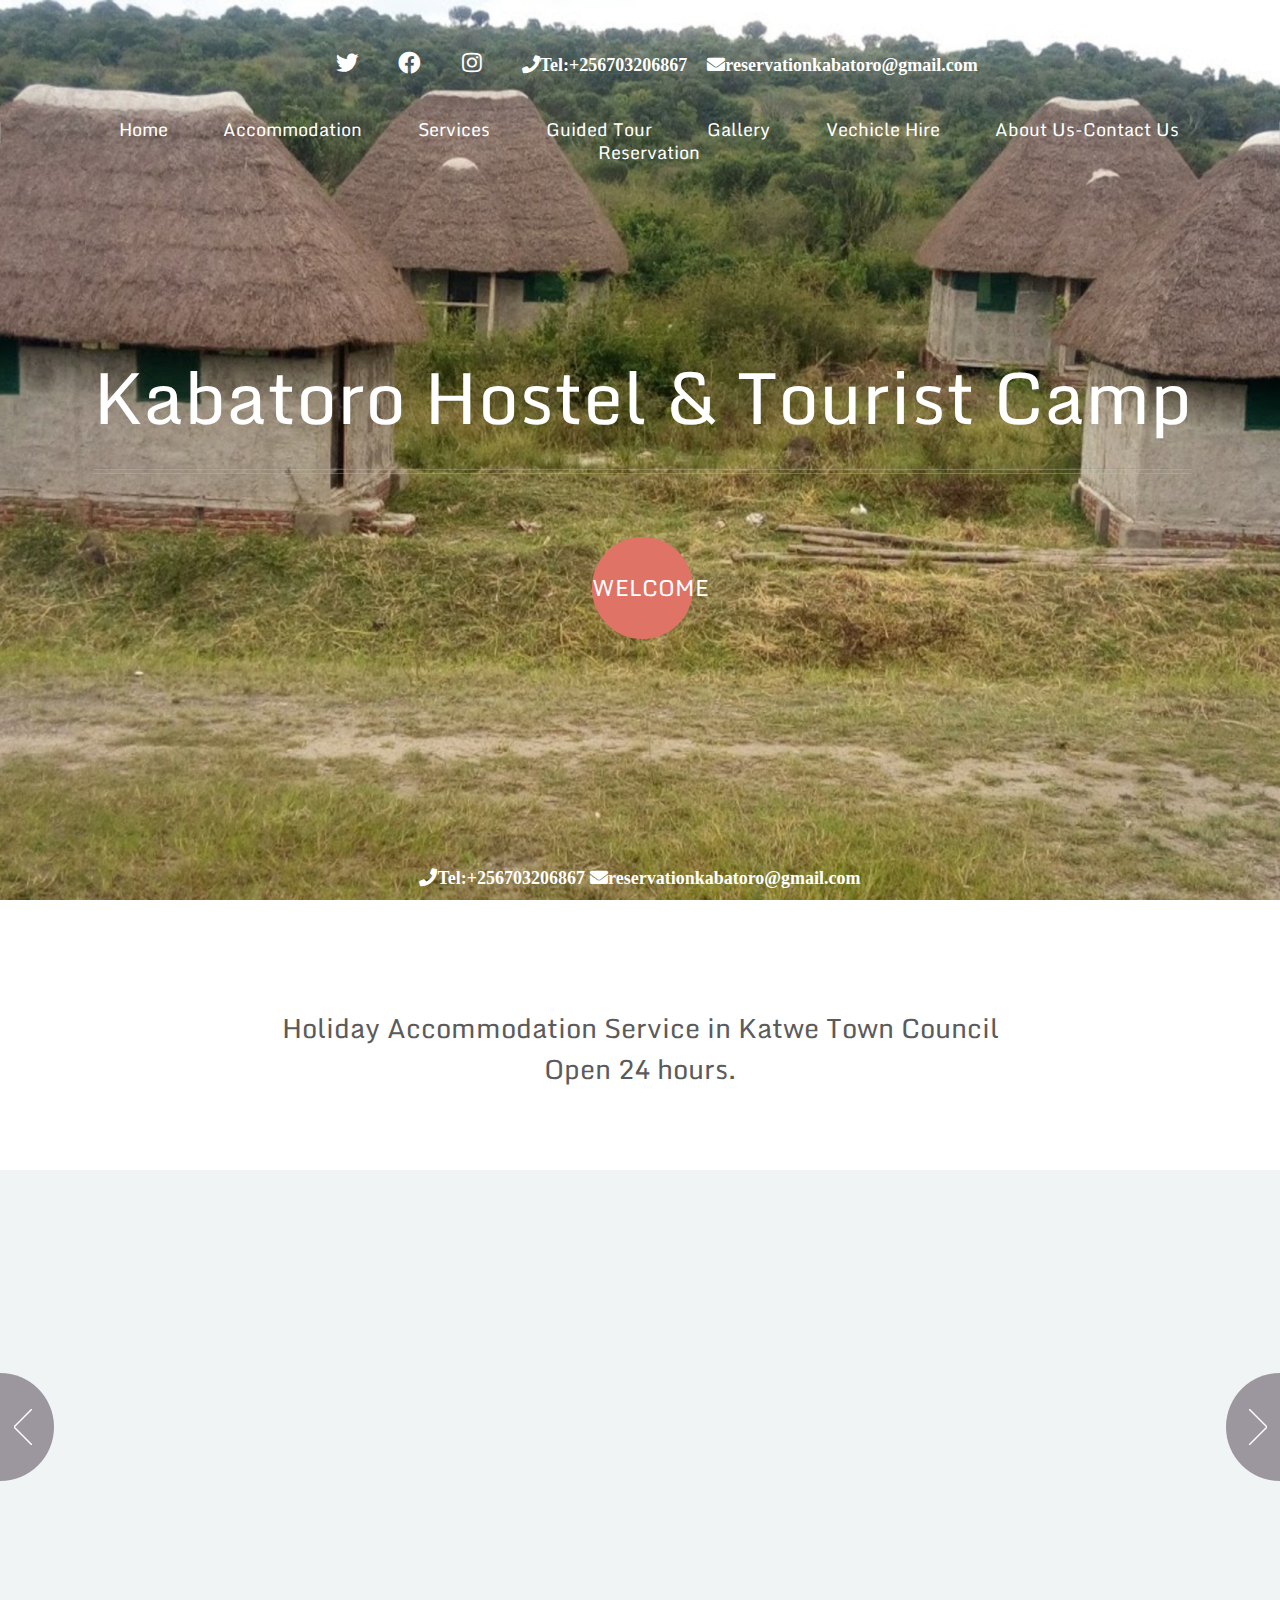
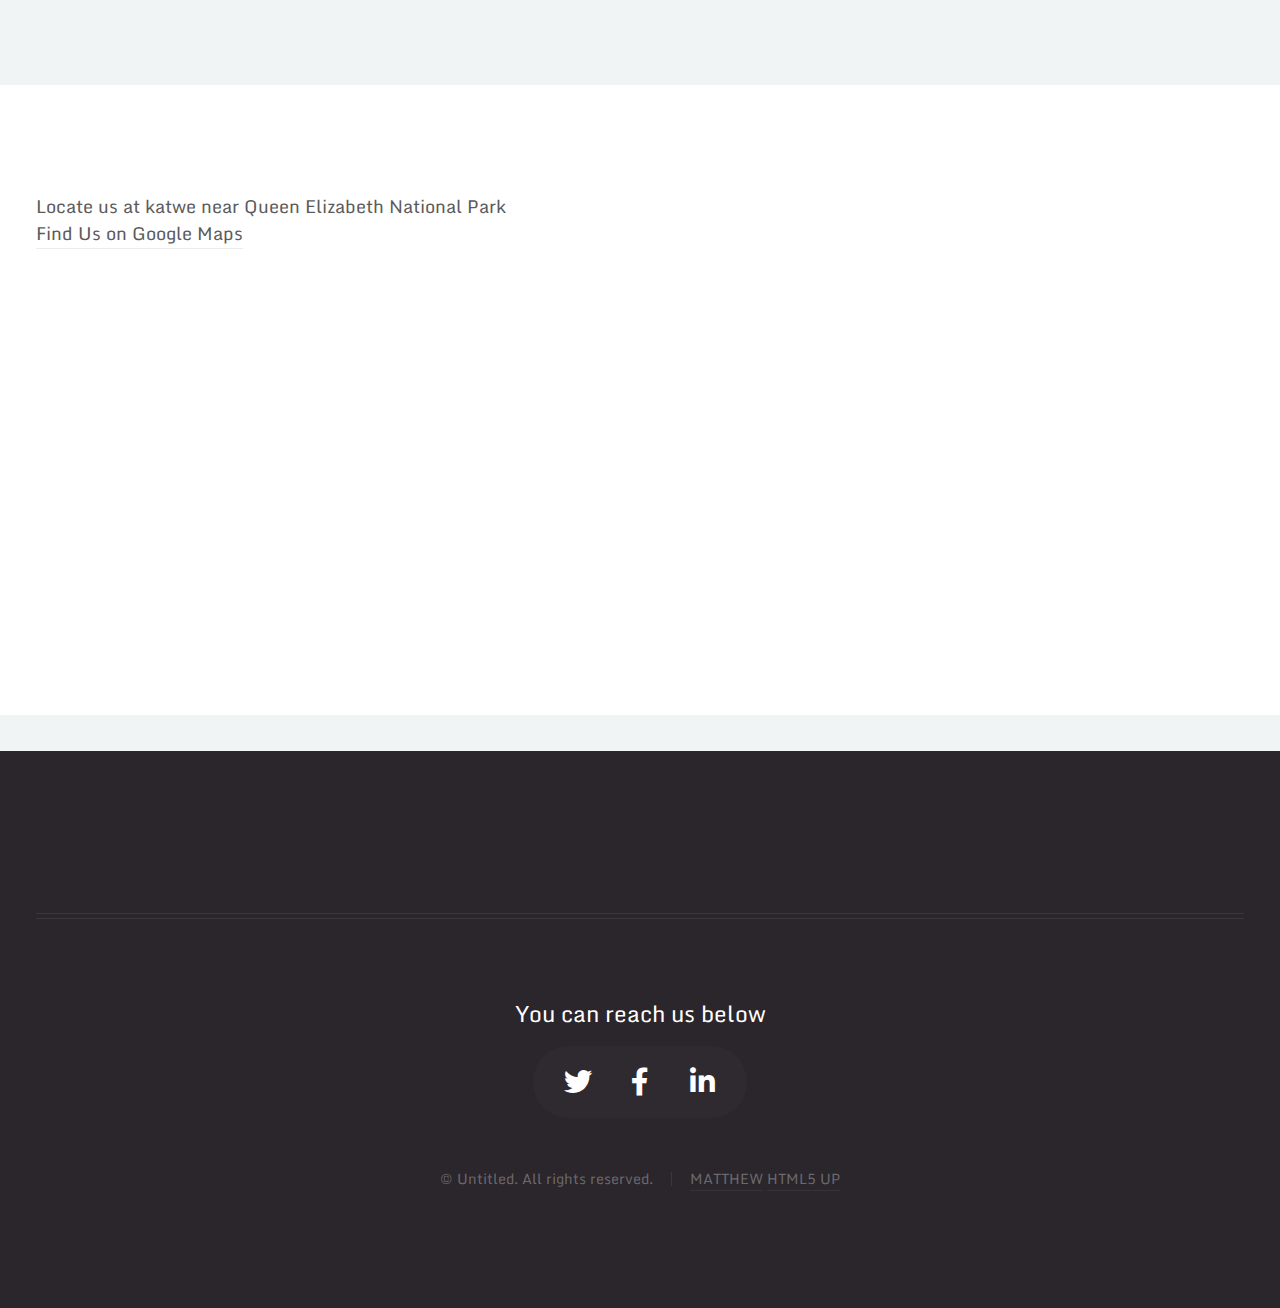
==== commit 9466db53: "added contact details and social media accounts" ====
--- a/index.html
+++ b/index.html
@@ -28,6 +28,8 @@
 
 			<!-- Header -->
 				<div id="header">
+				
+				
 
 					<!-- Inner -->
 						<div class="inner">
@@ -40,9 +42,23 @@
 								<a href="#banner" class="button circled scrolly">WELCOME</a>
 							</footer>
 						</div>
+						
+						
 
 					<!-- Nav -->
 						<nav id="nav">
+						<span >
+						<ul class="icons">
+											<li><a href="https://twitter.com/KabatoroC" class="fab fa-twitter"></a></li>
+											<li><a href="https://www.facebook.com/kabatorotouristcamp" class="fab fa-facebook"></a></li>
+
+											<li><a href="#" class="fab fa-instagram"></a></li>
+						</ul>
+					<span class="fas fa-phone"><a href="tel://+256703206867" >Tel:+256703206867</a></span>   
+						&nbsp;&nbsp;
+					<span class="fas fa-envelope"><a href="mailto:reservationkabatoro@gmail.com" >reservationkabatoro@gmail.com</a></span>
+					
+					</span>
 							<ul>
 								<li><a href="index.html">Home</a></li>
 								<li><a href="accommodation.html">Accommodation</a></li>
@@ -71,6 +87,18 @@
 								<li><a href="#">Reservation</a></li>
 							</ul>
 						</nav>
+						
+					<div>
+					
+					<span >
+					<span class="fas fa-phone"><a href="tel://+256703206867" >Tel:+256703206867</a></span>
+					<span class="fas fa-envelope"><a href="mailto:reservationkabatoro@gmail.com" >reservationkabatoro@gmail.com</a></span>
+					
+					</span>
+					
+					
+					
+					</div>
 
 				</div>
 
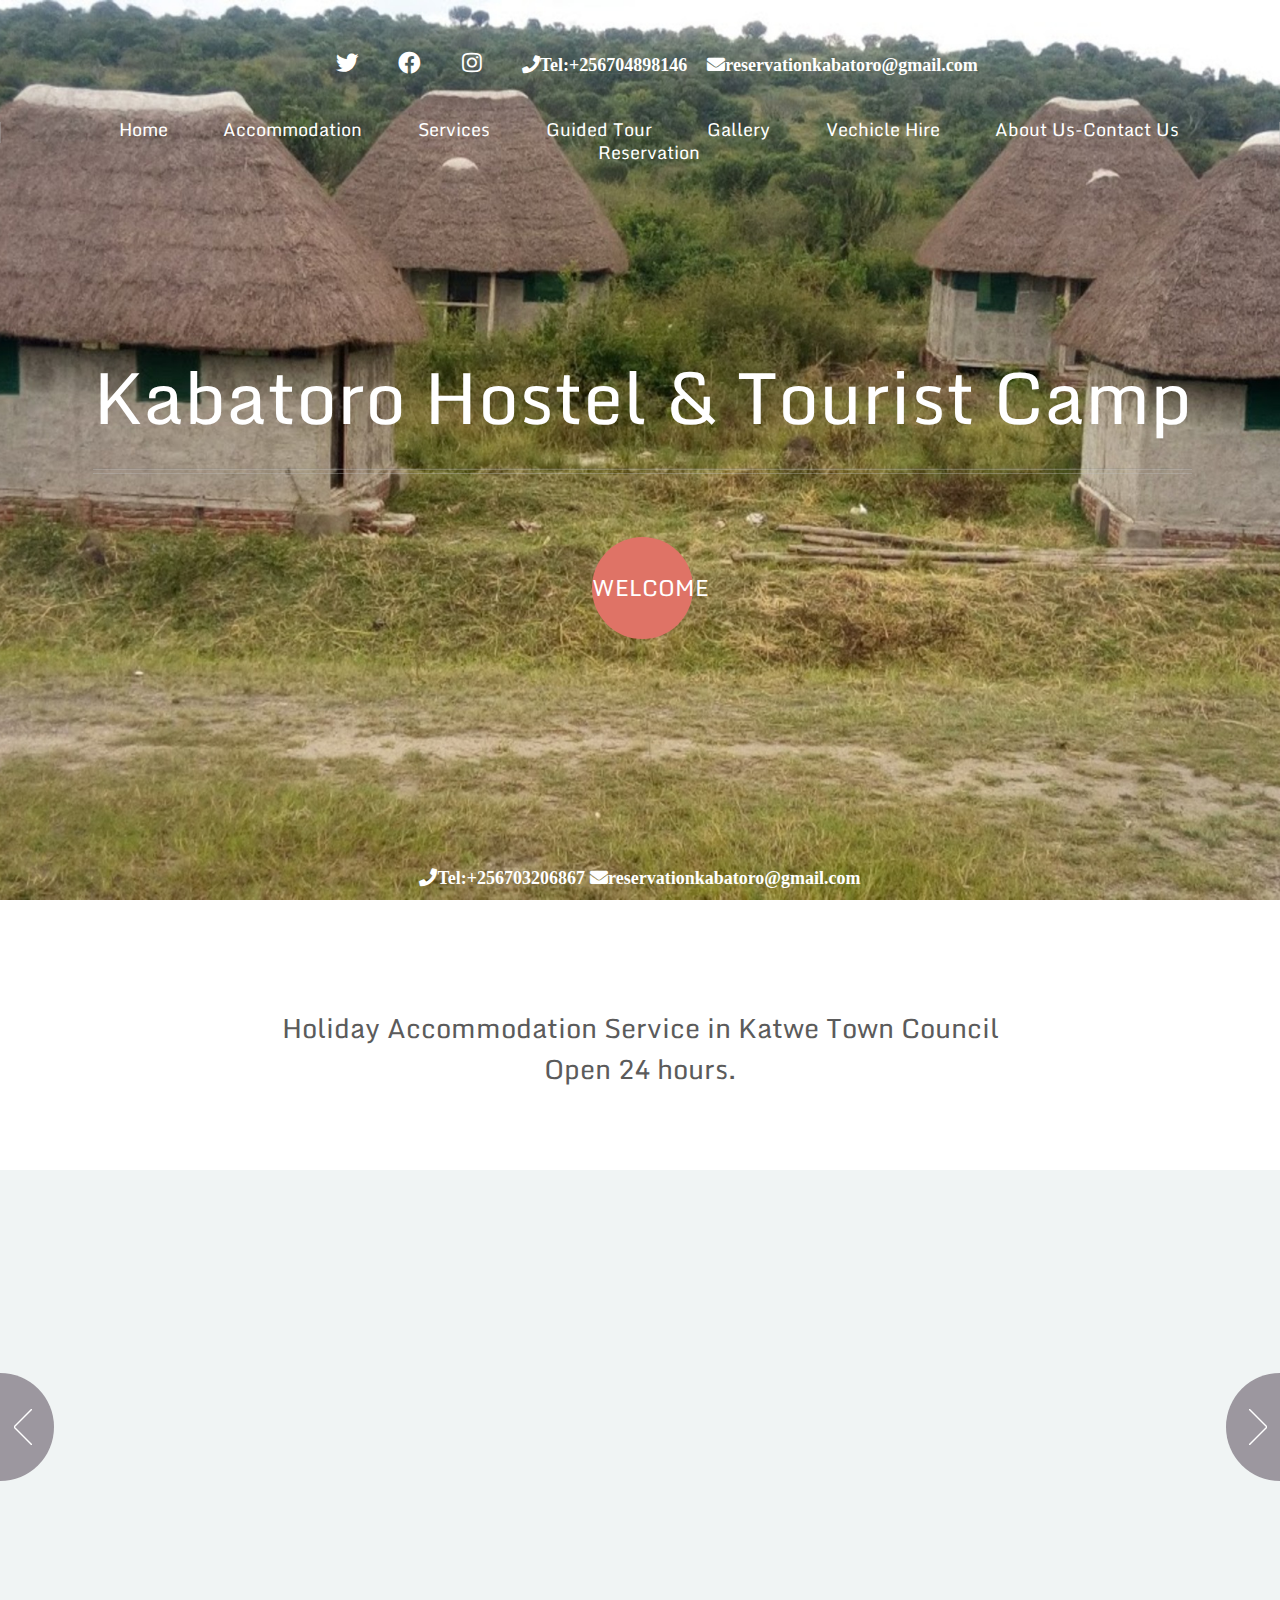
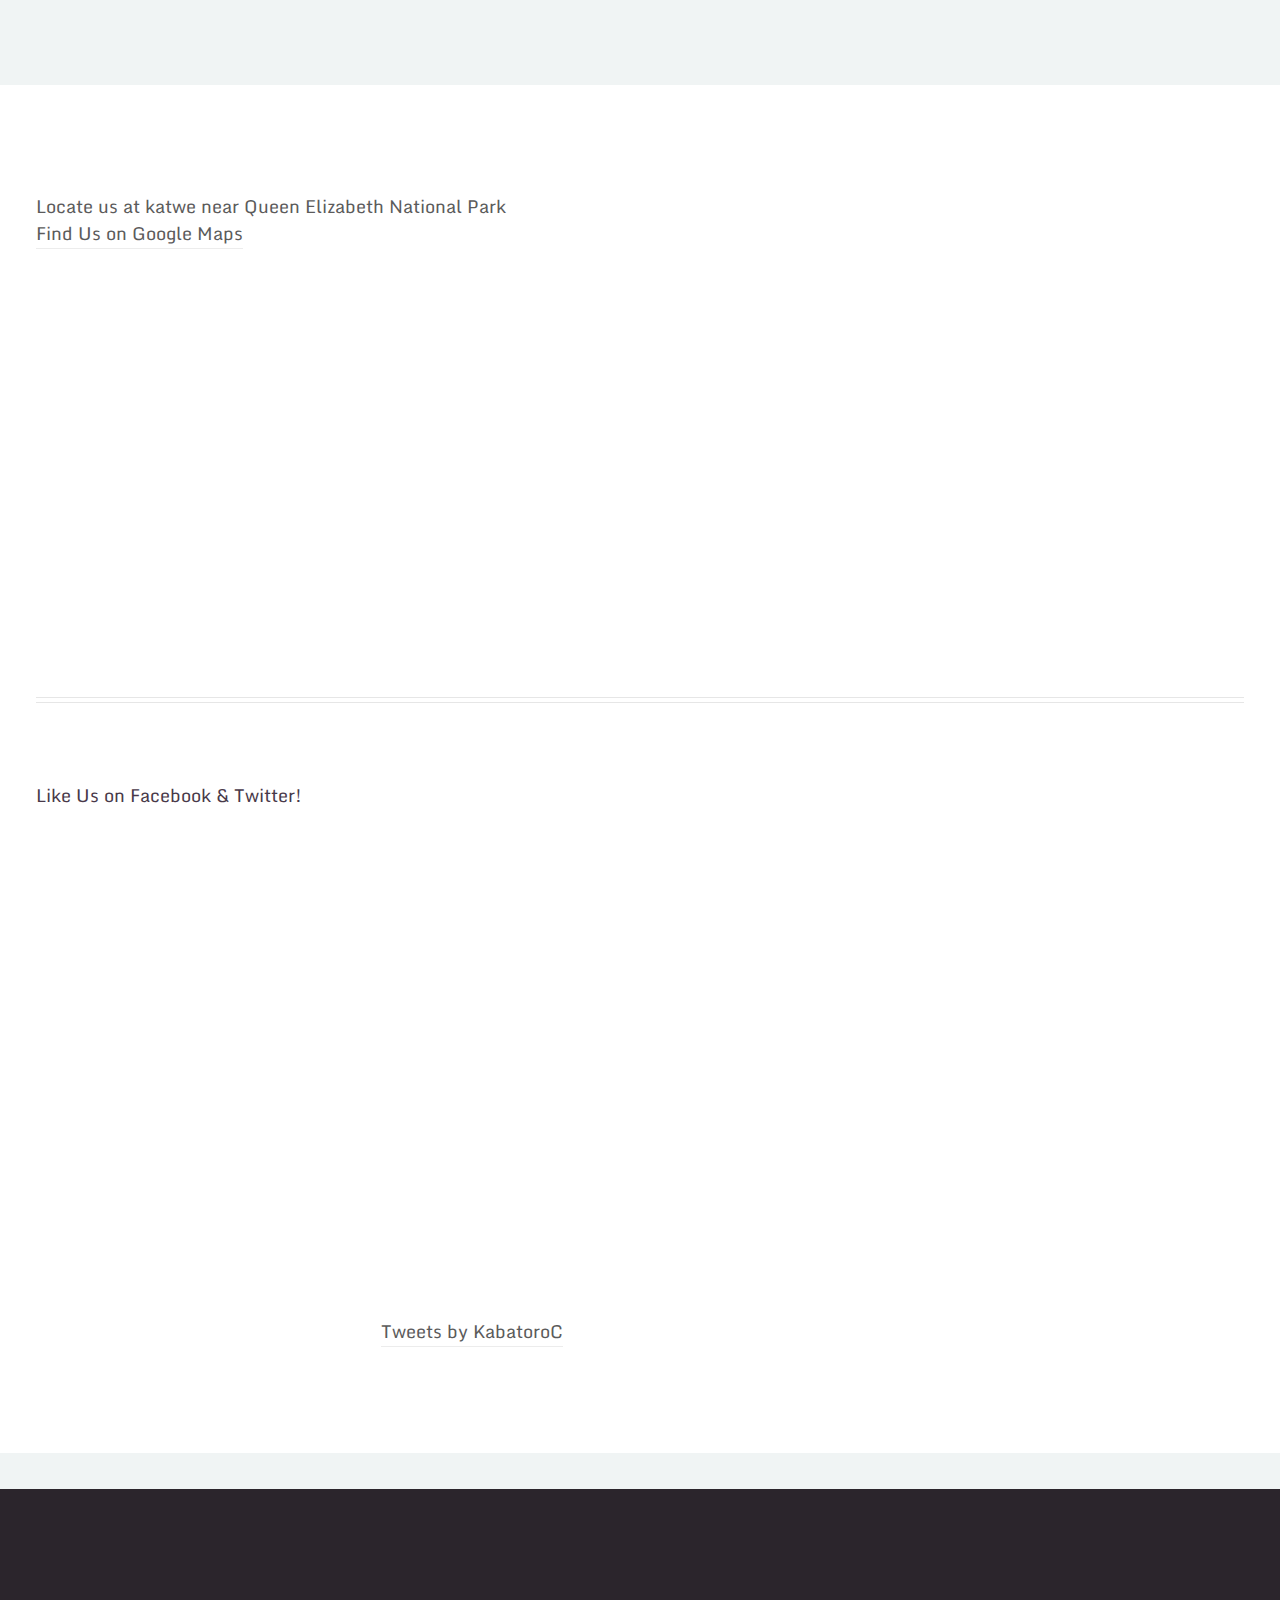
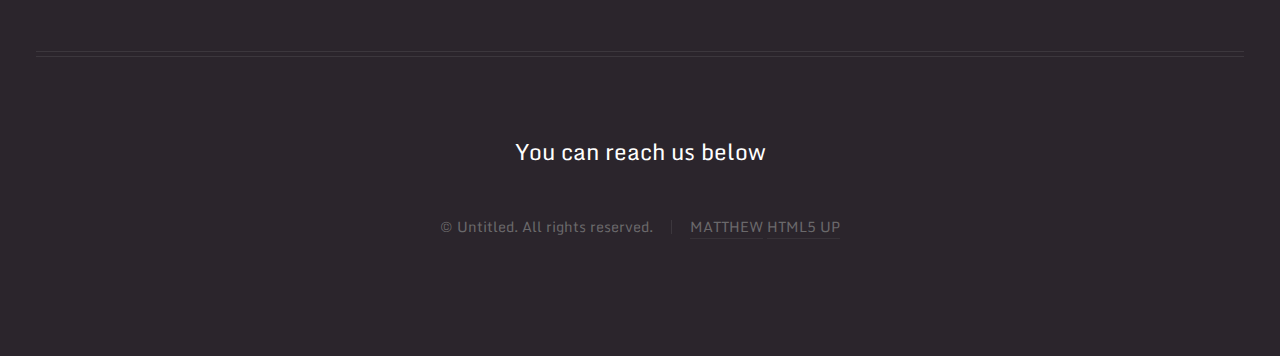
==== commit 1c826215: "modifications and new files on tweet and facebook activity" ====
--- a/index.html
+++ b/index.html
@@ -28,8 +28,8 @@
 
 			<!-- Header -->
 				<div id="header">
-				
-				
+
+
 
 					<!-- Inner -->
 						<div class="inner">
@@ -42,8 +42,8 @@
 								<a href="#banner" class="button circled scrolly">WELCOME</a>
 							</footer>
 						</div>
-						
-						
+
+
 
 					<!-- Nav -->
 						<nav id="nav">
@@ -54,10 +54,10 @@
 
 											<li><a href="#" class="fab fa-instagram"></a></li>
 						</ul>
-					<span class="fas fa-phone"><a href="tel://+256703206867" >Tel:+256703206867</a></span>   
+					<span class="fas fa-phone"><a href="tel://+256704898146" >Tel:+256704898146</a></span>
 						&nbsp;&nbsp;
 					<span class="fas fa-envelope"><a href="mailto:reservationkabatoro@gmail.com" >reservationkabatoro@gmail.com</a></span>
-					
+
 					</span>
 							<ul>
 								<li><a href="index.html">Home</a></li>
@@ -87,17 +87,17 @@
 								<li><a href="#">Reservation</a></li>
 							</ul>
 						</nav>
-						
+
 					<div>
-					
+
 					<span >
 					<span class="fas fa-phone"><a href="tel://+256703206867" >Tel:+256703206867</a></span>
 					<span class="fas fa-envelope"><a href="mailto:reservationkabatoro@gmail.com" >reservationkabatoro@gmail.com</a></span>
-					
+
 					</span>
-					
-					
-					
+
+
+
 					</div>
 
 				</div>
@@ -126,48 +126,48 @@
 						</article>
 
 						<article>
+							<a href="#" class="image featured"><img src="images2/bar.jpg" alt="" /></a>
+							<header>
+								<h3><a href="#">Bar & Restaurant</a></h3>
+							</header>
+							<p>Enjoy a wide variety of beverages and dishes.</p>
+						</article>
+
+						<article>
+							<a href="#" class="image featured"><img src="images/tour.jpg" alt="" /></a>
+							<header>
+								<h3><a href="#">Tour Guiding</a></h3>
+							</header>
+							<p>Take a tour through the beautiful Queen Elizabeth National Park.</p>
+						</article>
+
+						<article>
+							<a href="#" class="image featured"><img src="images2/cruise2.jpg" alt="" /></a>
+							<header>
+								<h3><a href="#">Boat Cruises</a></h3>
+							</header>
+							<p>Boat cruises through the Kazinga channel are available.</p>
+						</article>
+
+						<article>
+							<a href="#" class="image featured"><img src="images/pic05.jpg" alt="" /></a>
+							<header>
+								<h3><a href="#">Viewing Point</a></h3>
+							</header>
+							<p>Experience breath taking views with great moments for photography.</p>
+						</article>
+
+						<article>
+							<a href="#" class="image featured"><img src="images/pic01.jpg" alt="" /></a>
+							<header>
+								<h3><a href="#">Tourist Vechicle Hire</a></h3>
+							</header>
+							<p>Rent a vehicle at great rates.</p>
+						</article>
+
+						<article>
 							<a href="#" class="image featured"><img src="images/pic02.jpg" alt="" /></a>
 							<header>
-								<h3><a href="#">Bar & Restaurant</a></h3>
-							</header>
-							<p>Enjoy a wide variety of beverages and dishes.</p>
-						</article>
-
-						<article>
-							<a href="#" class="image featured"><img src="images/tour.jpg" alt="" /></a>
-							<header>
-								<h3><a href="#">Tour Guiding</a></h3>
-							</header>
-							<p>Take a tour through the beautiful Queen Elizabeth National Park.</p>
-						</article>
-
-						<article>
-							<a href="#" class="image featured"><img src="images/pic04.jpg" alt="" /></a>
-							<header>
-								<h3><a href="#">Boat Cruises</a></h3>
-							</header>
-							<p>Boat cruises through the Kazinga channel are available.</p>
-						</article>
-
-						<article>
-							<a href="#" class="image featured"><img src="images/pic05.jpg" alt="" /></a>
-							<header>
-								<h3><a href="#">Viewing Point</a></h3>
-							</header>
-							<p>Experience breath taking views with great moments for photography.</p>
-						</article>
-
-						<article>
-							<a href="#" class="image featured"><img src="images/pic01.jpg" alt="" /></a>
-							<header>
-								<h3><a href="#">Tourist Vechicle Hire</a></h3>
-							</header>
-							<p>Rent a vehicle at great rates.</p>
-						</article>
-
-						<article>
-							<a href="#" class="image featured"><img src="images/pic02.jpg" alt="" /></a>
-							<header>
 								<h3><a href="#">Nature Walks</a></h3>
 							</header>
 							<p>Take long walks through our designated walking areas.</p>
@@ -176,7 +176,11 @@
 
 
 					</div>
+
 				</section>
+
+
+
 
 			<!-- Main
 				<div class="wrapper style2">
@@ -210,17 +214,36 @@
 			<!-- Features  -->
 				<div class="wrapper style1">
 
+
 					<section id="features" class="container special">
 
+
+
 						<div class="row" >
+
+
 
 							<span class="byline" ><p>Locate us at katwe near Queen Elizabeth National Park <br />
 								<a href="https://www.google.com/maps/place/Kabatoro+Hostel+and+Tourist+Camp/@-0.136992,29.9224309,17z/data=!3m1!4b1!4m8!3m7!1s0x19df44d776c0f913:0xdc6ceca4f1b60a38!5m2!4m1!1i2!8m2!3d-0.136992!4d29.9246196?hl=en">Find Us on Google Maps</a></p></span>
 
+
+
+
+
+
               <iframe src="https://www.google.com/maps/embed?pb=!1m18!1m12!1m3!1d3989.8069160580853!2d29.92243091475328!3d-0.13699199990004643!2m3!1f0!2f0!3f0!3m2!1i1024!2i768!4f13.1!3m3!1m2!1s0x19df44d776c0f913%3A0xdc6ceca4f1b60a38!2sKabatoro%20Hostel%20and%20Tourist%20Camp!5e0!3m2!1sen!2sug!4v1602530749463!5m2!1sen!2sug" width="600" height="450" frameborder="0" style="border:0;" allowfullscreen="" aria-hidden="false" tabindex="0"></iframe>
 
 						</div>
 					</section>
+
+					<hr>
+					<h4>Like Us on Facebook &amp Twitter! </h4>
+					</br>
+
+					<iframe src="https://www.facebook.com/plugins/page.php?href=https%3A%2F%2Fwww.facebook.com%2Fkabatooroguesthouse&tabs=timeline&width=500&height=500&small_header=false&adapt_container_width=true&hide_cover=false&show_facepile=true&appId" width="340" height="500" style="border:none;overflow:hidden" scrolling="no" frameborder="0" allowTransparency="true" allow="encrypted-media"></iframe>
+
+					<a class="twitter-timeline" data-width="400" data-height="500" data-theme="dark" href="https://twitter.com/KabatoroC?ref_src=twsrc%5Etfw">Tweets by KabatoroC</a> <script async src="https://platform.twitter.com/widgets.js" charset="utf-8"></script>
+
 
 				</div>
 
@@ -315,12 +338,7 @@
 											<h3>You can reach us below</h3>
 										</header>
 
-										<ul class="icons">
-											<li><a href="#" class="icon brands fa-twitter"><span class="label">Twitter</span></a></li>
-											<li><a href="#" class="icon brands fa-facebook-f"><span class="label">Facebook</span></a></li>
-
-											<li><a href="#" class="icon brands fa-linkedin-in"><span class="label">Linkedin</span></a></li>
-										</ul>
+
 									</section>
 
 								<!-- Copyright -->
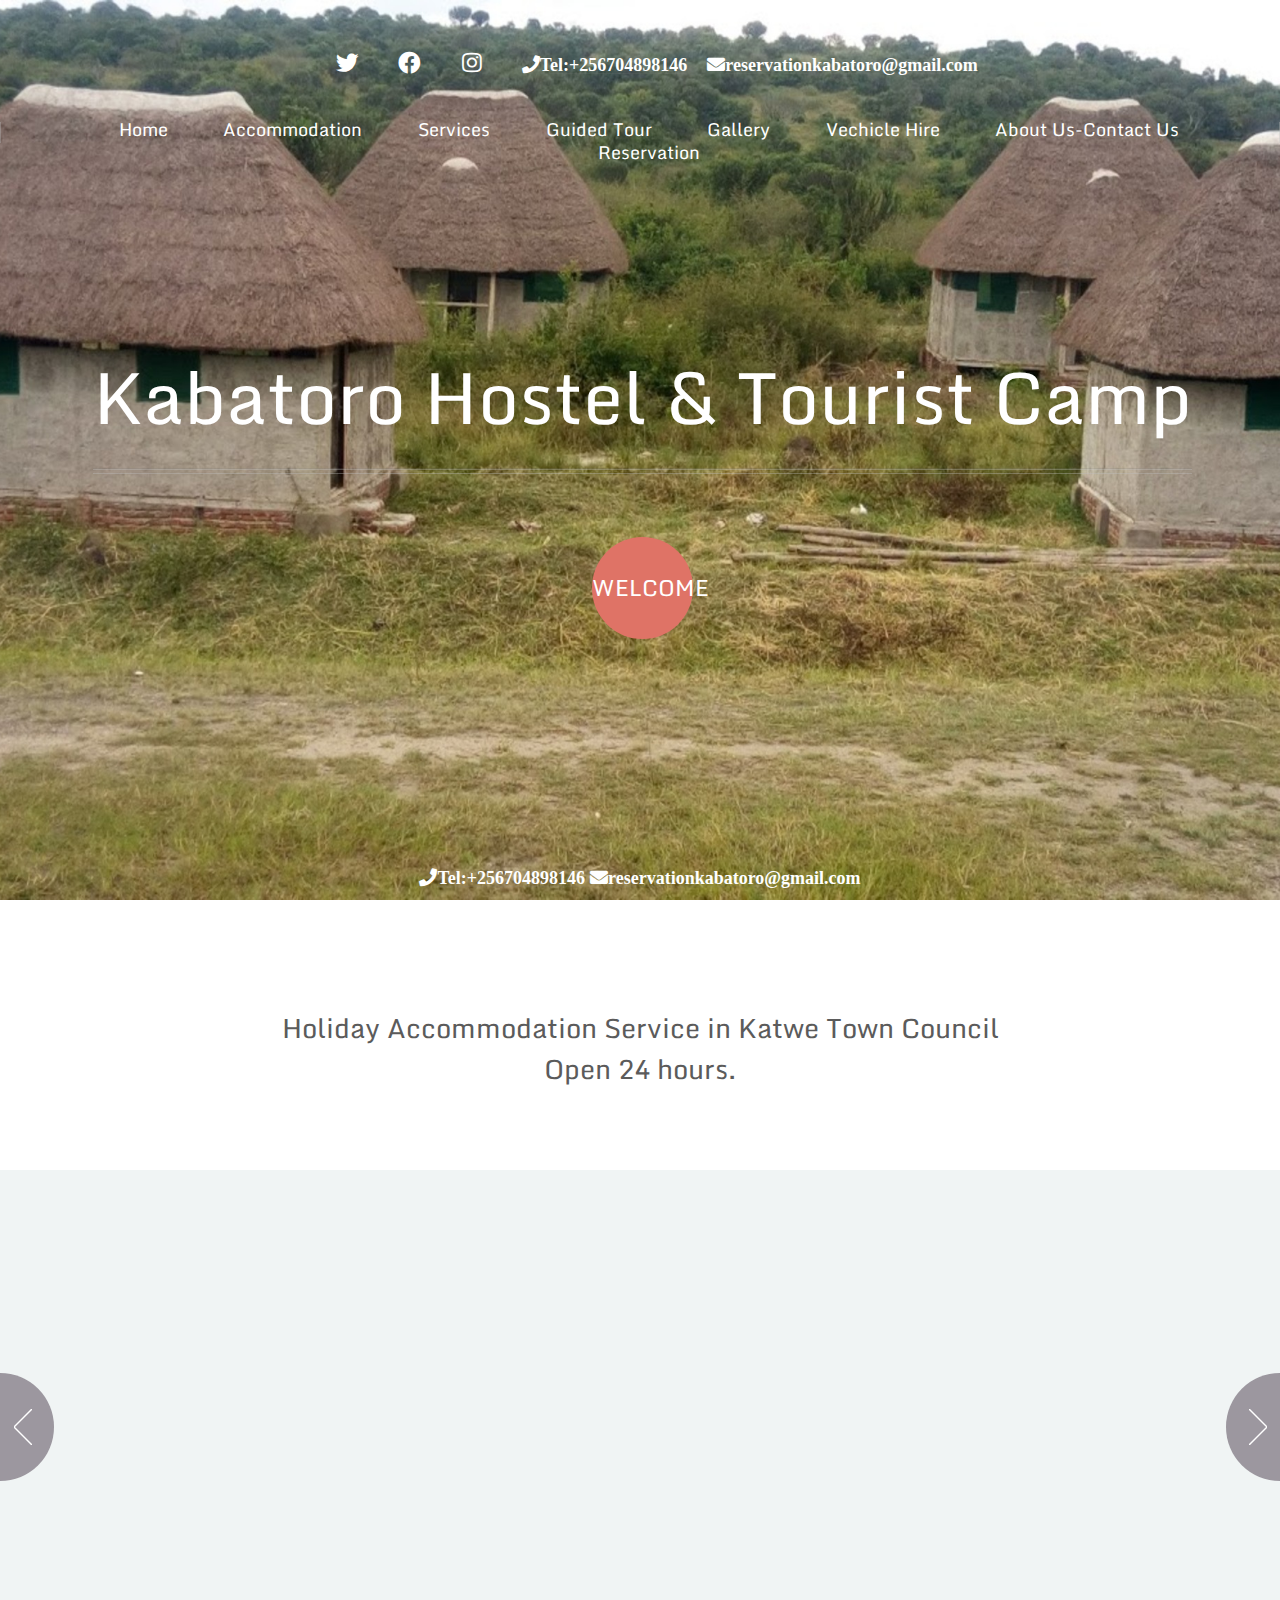
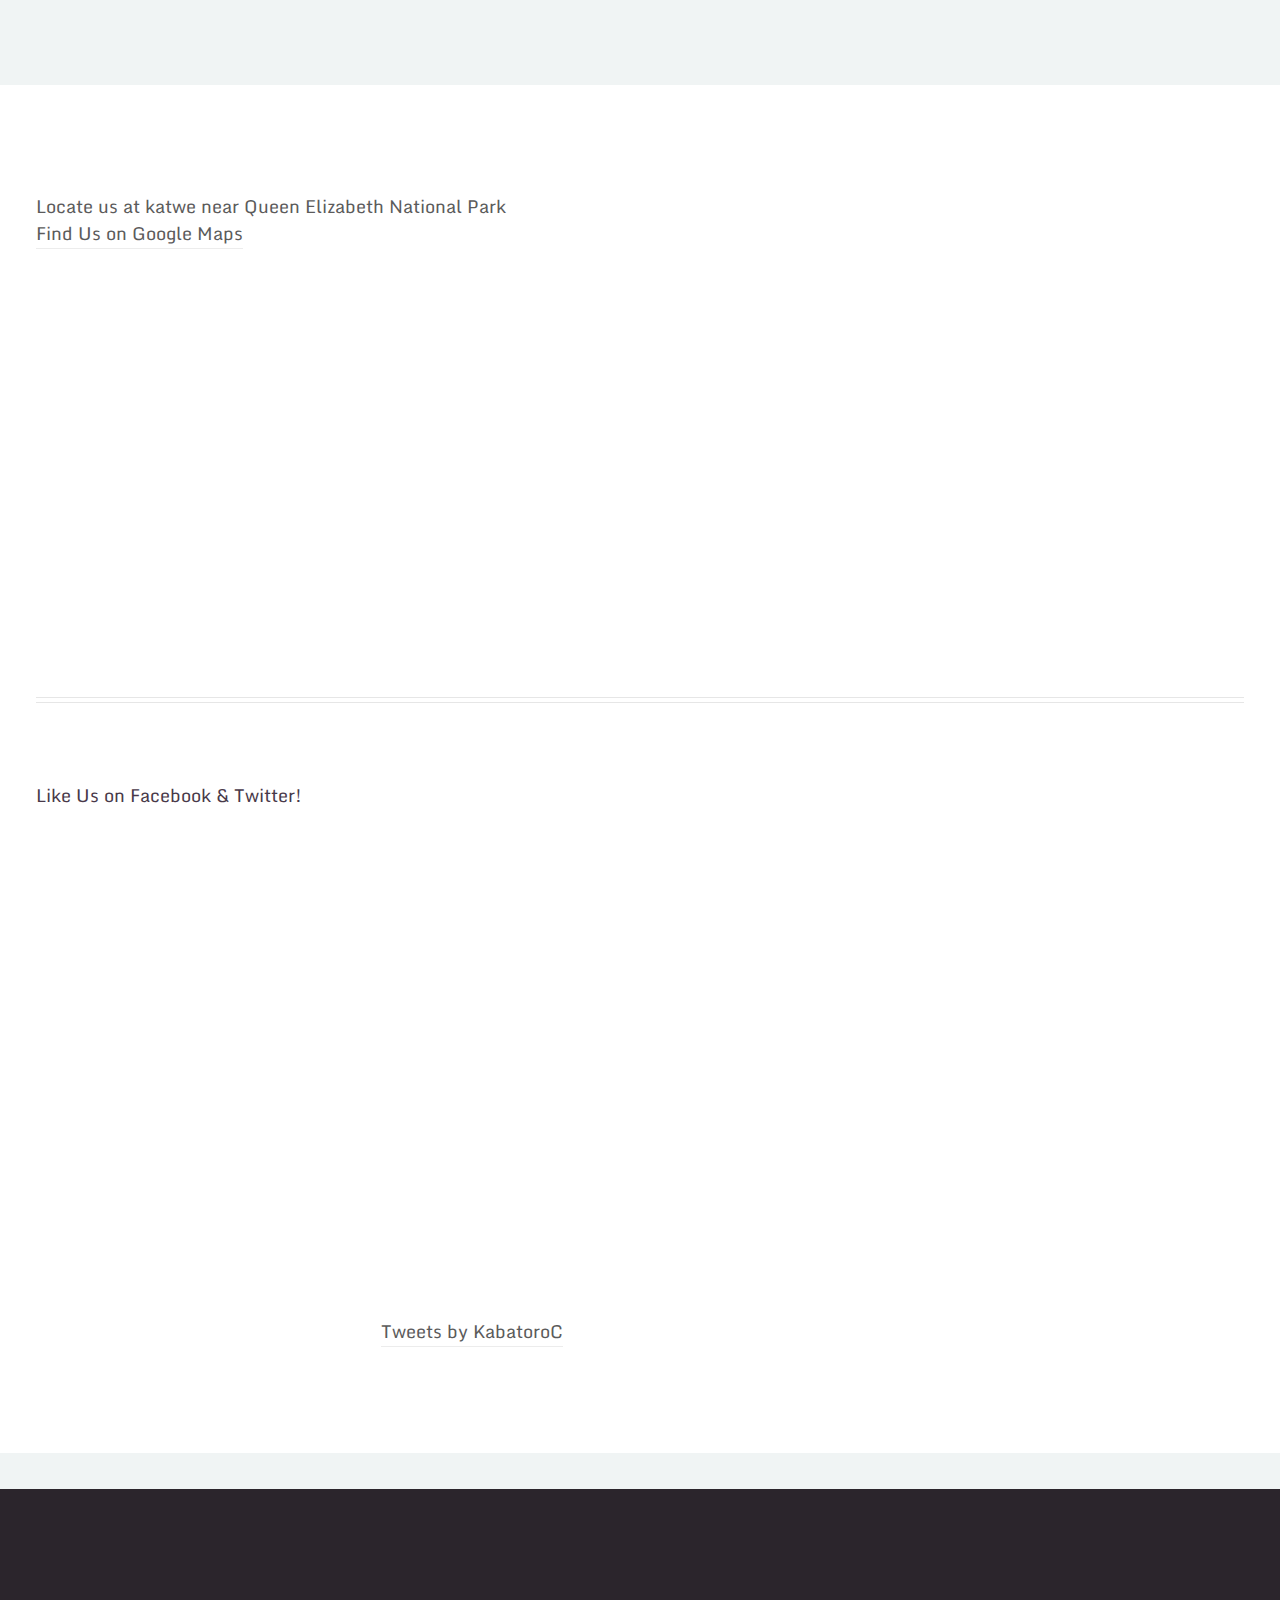
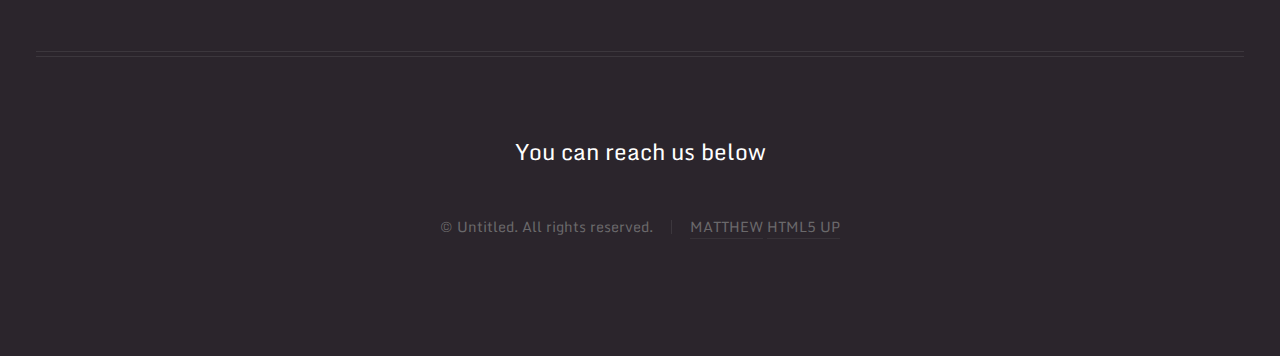
==== commit d3126aec: "modifications" ====
--- a/index.html
+++ b/index.html
@@ -91,7 +91,7 @@
 					<div>
 
 					<span >
-					<span class="fas fa-phone"><a href="tel://+256703206867" >Tel:+256703206867</a></span>
+					<span class="fas fa-phone"><a href="tel://+256704898146" >Tel:+256704898146</a></span>
 					<span class="fas fa-envelope"><a href="mailto:reservationkabatoro@gmail.com" >reservationkabatoro@gmail.com</a></span>
 
 					</span>
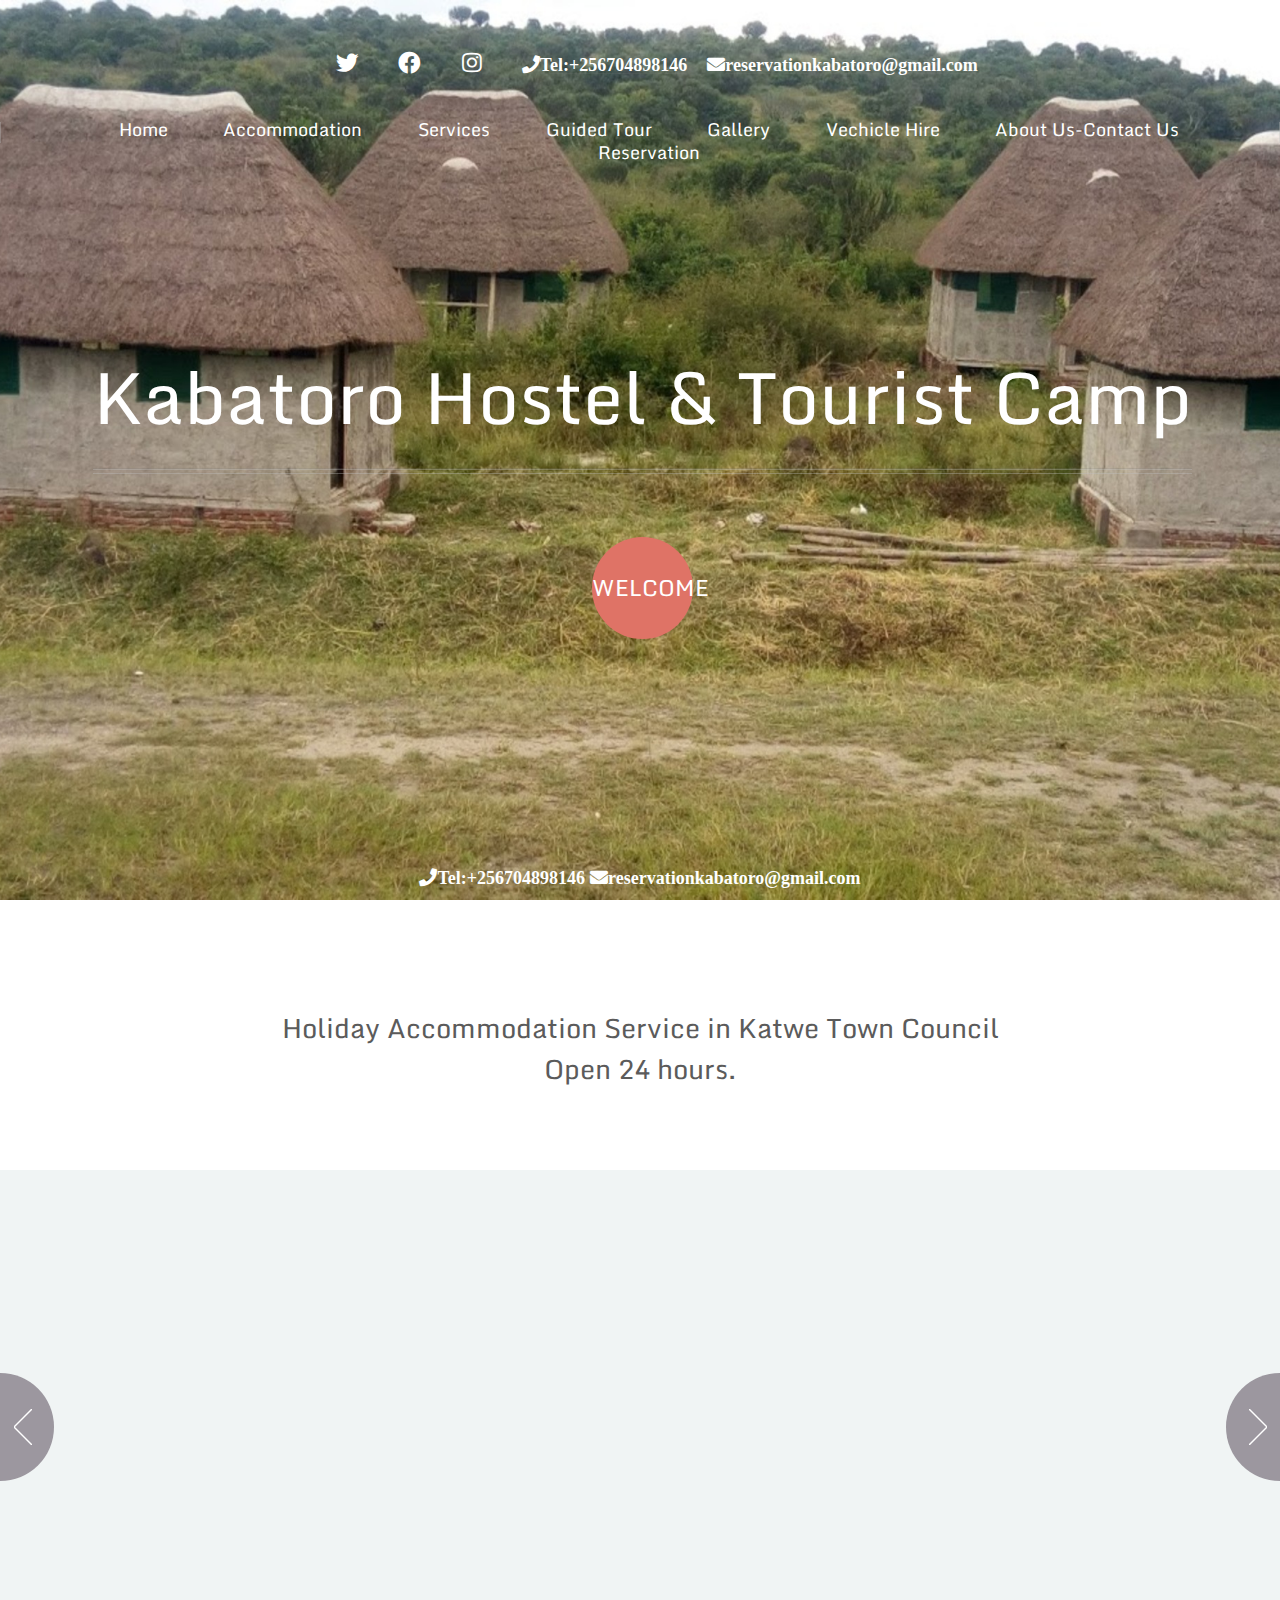
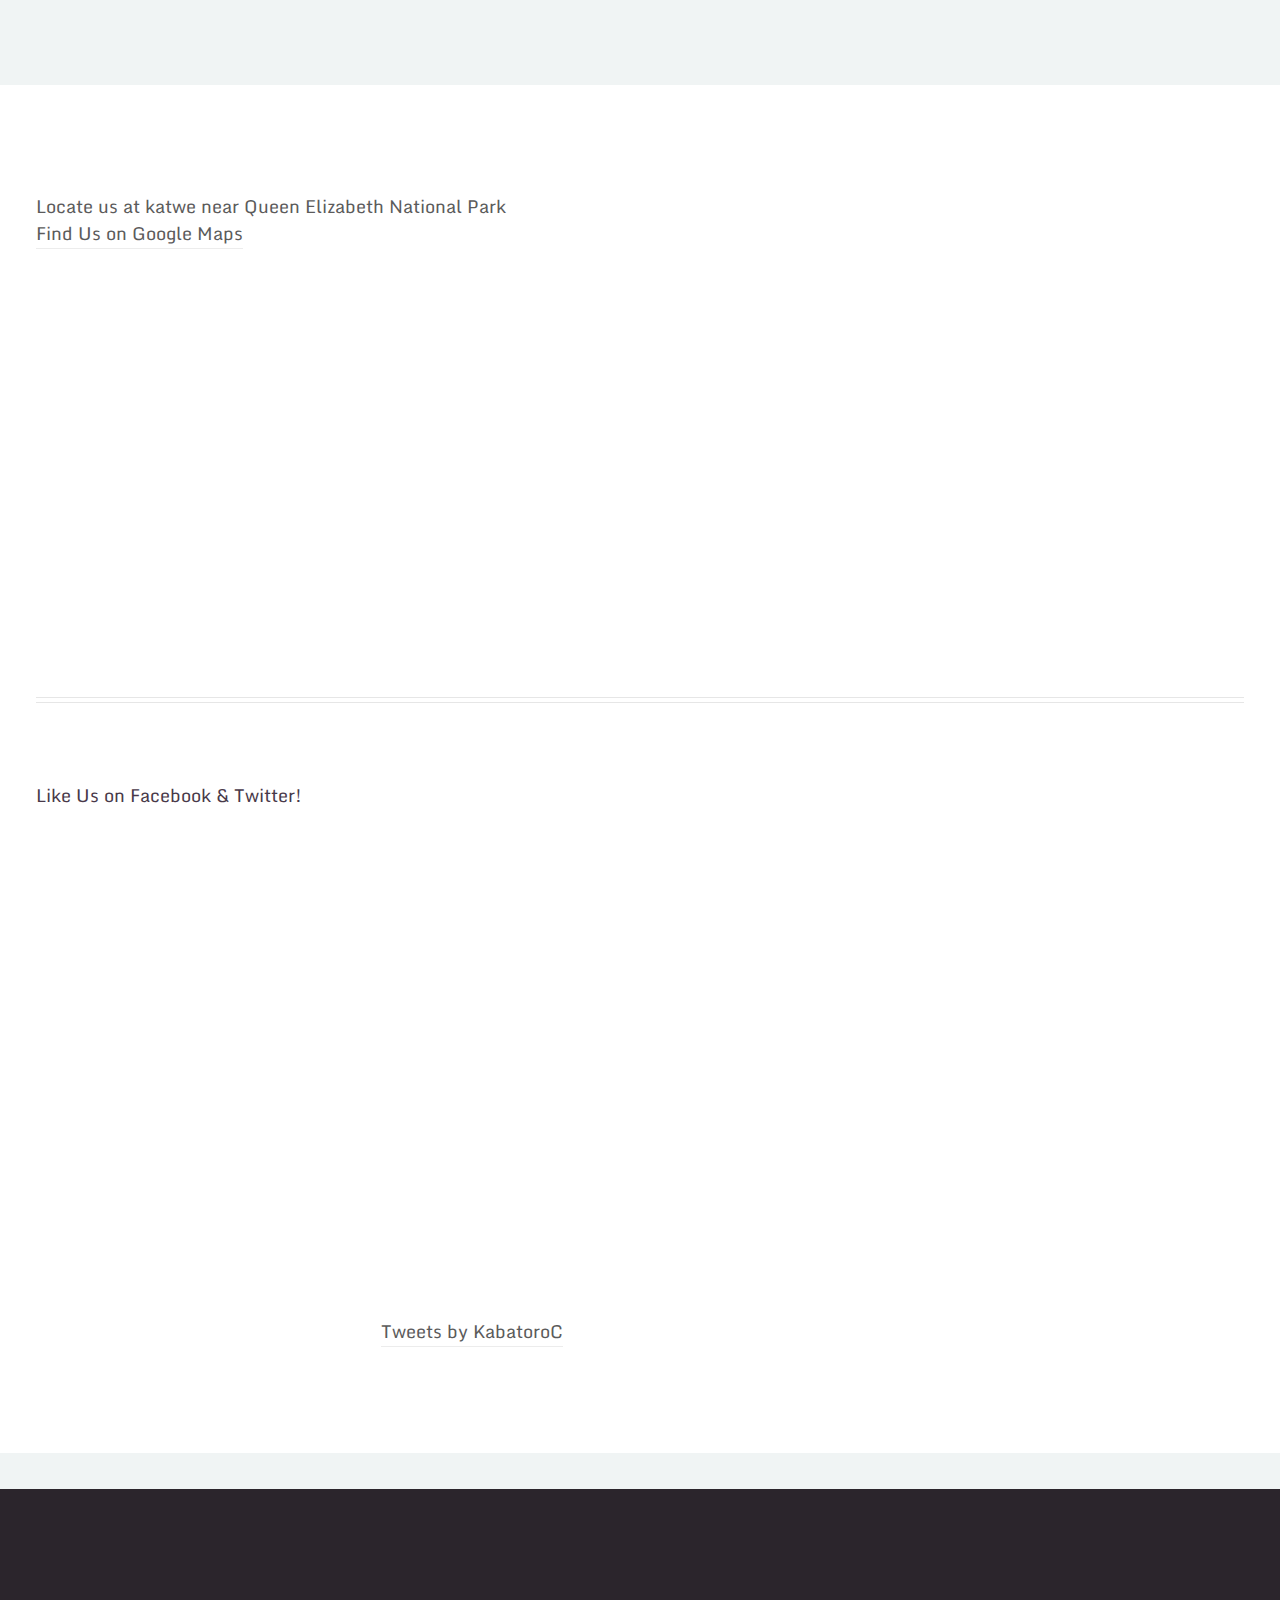
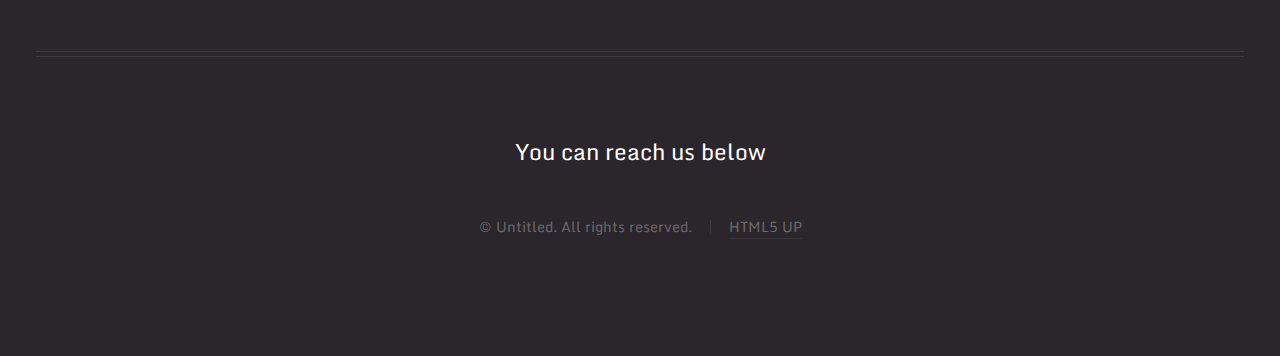
==== commit f41ad7c7: "removed designer tag at the bottom of the page" ====
--- a/index.html
+++ b/index.html
@@ -46,8 +46,8 @@
 
 
 					<!-- Nav -->
-						<nav id="nav">
-						<span >
+						<nav id="nav" >
+						<span  >
 						<ul class="icons">
 											<li><a href="https://twitter.com/KabatoroC" class="fab fa-twitter"></a></li>
 											<li><a href="https://www.facebook.com/kabatorotouristcamp" class="fab fa-facebook"></a></li>
@@ -82,9 +82,9 @@
 									</ul>
 									</li>
 								<li><a href="gallery.html">Gallery</a></li>
-								<li><a href="#">Vechicle Hire</a></li>
-								<li><a href="#">About Us-Contact Us</a></li>
-								<li><a href="#">Reservation</a></li>
+								<li><a href="carhire.html">Vechicle Hire</a></li>
+								<li><a href="about.html">About Us-Contact Us</a></li>
+								<li><a href="reservation.html">Reservation</a></li>
 							</ul>
 						</nav>
 
@@ -344,7 +344,7 @@
 								<!-- Copyright -->
 									<div class="copyright">
 										<ul class="menu">
-											<li>&copy; Untitled. All rights reserved.</li><li> <a href="#">MATTHEW</a>  <a href="http://html5up.net">HTML5 UP</a></li>
+											<li>&copy; Untitled. All rights reserved.</li><li>   <a href="http://html5up.net">HTML5 UP</a></li>
 										</ul>
 									</div>
 
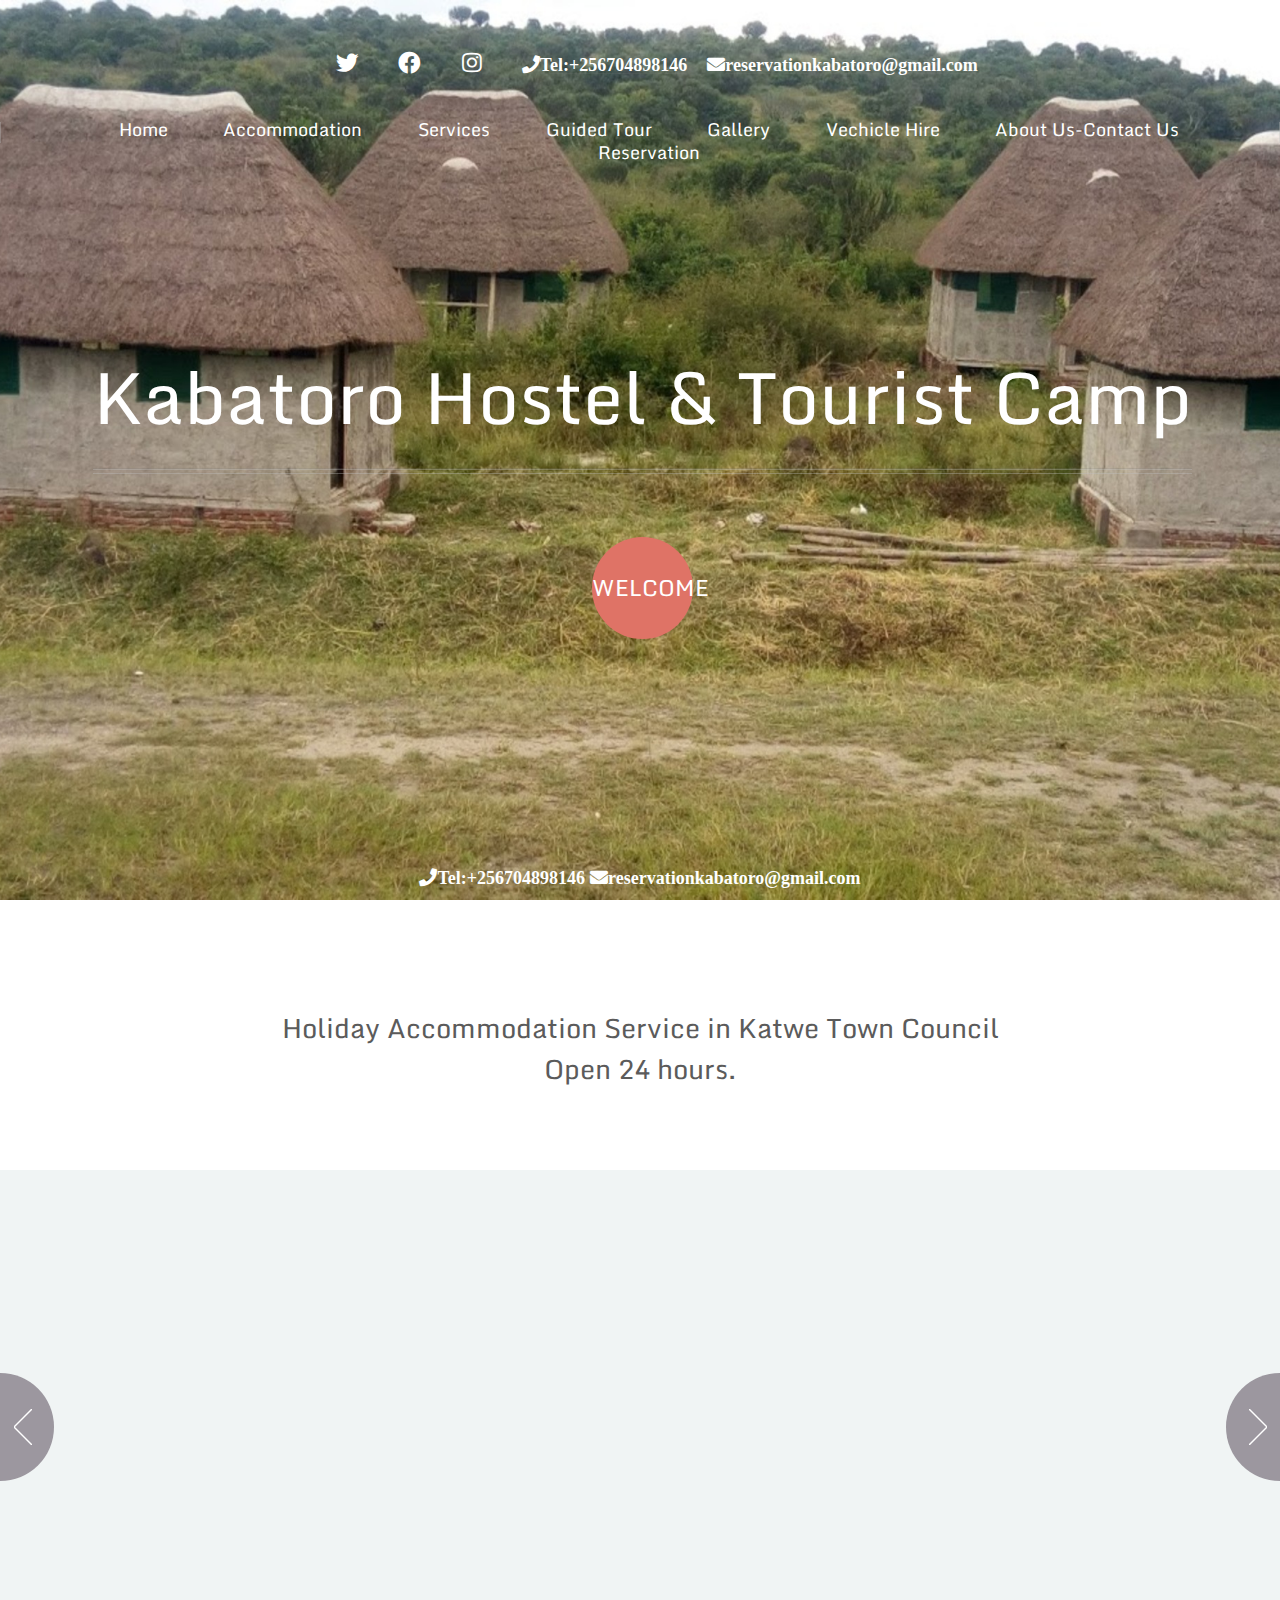
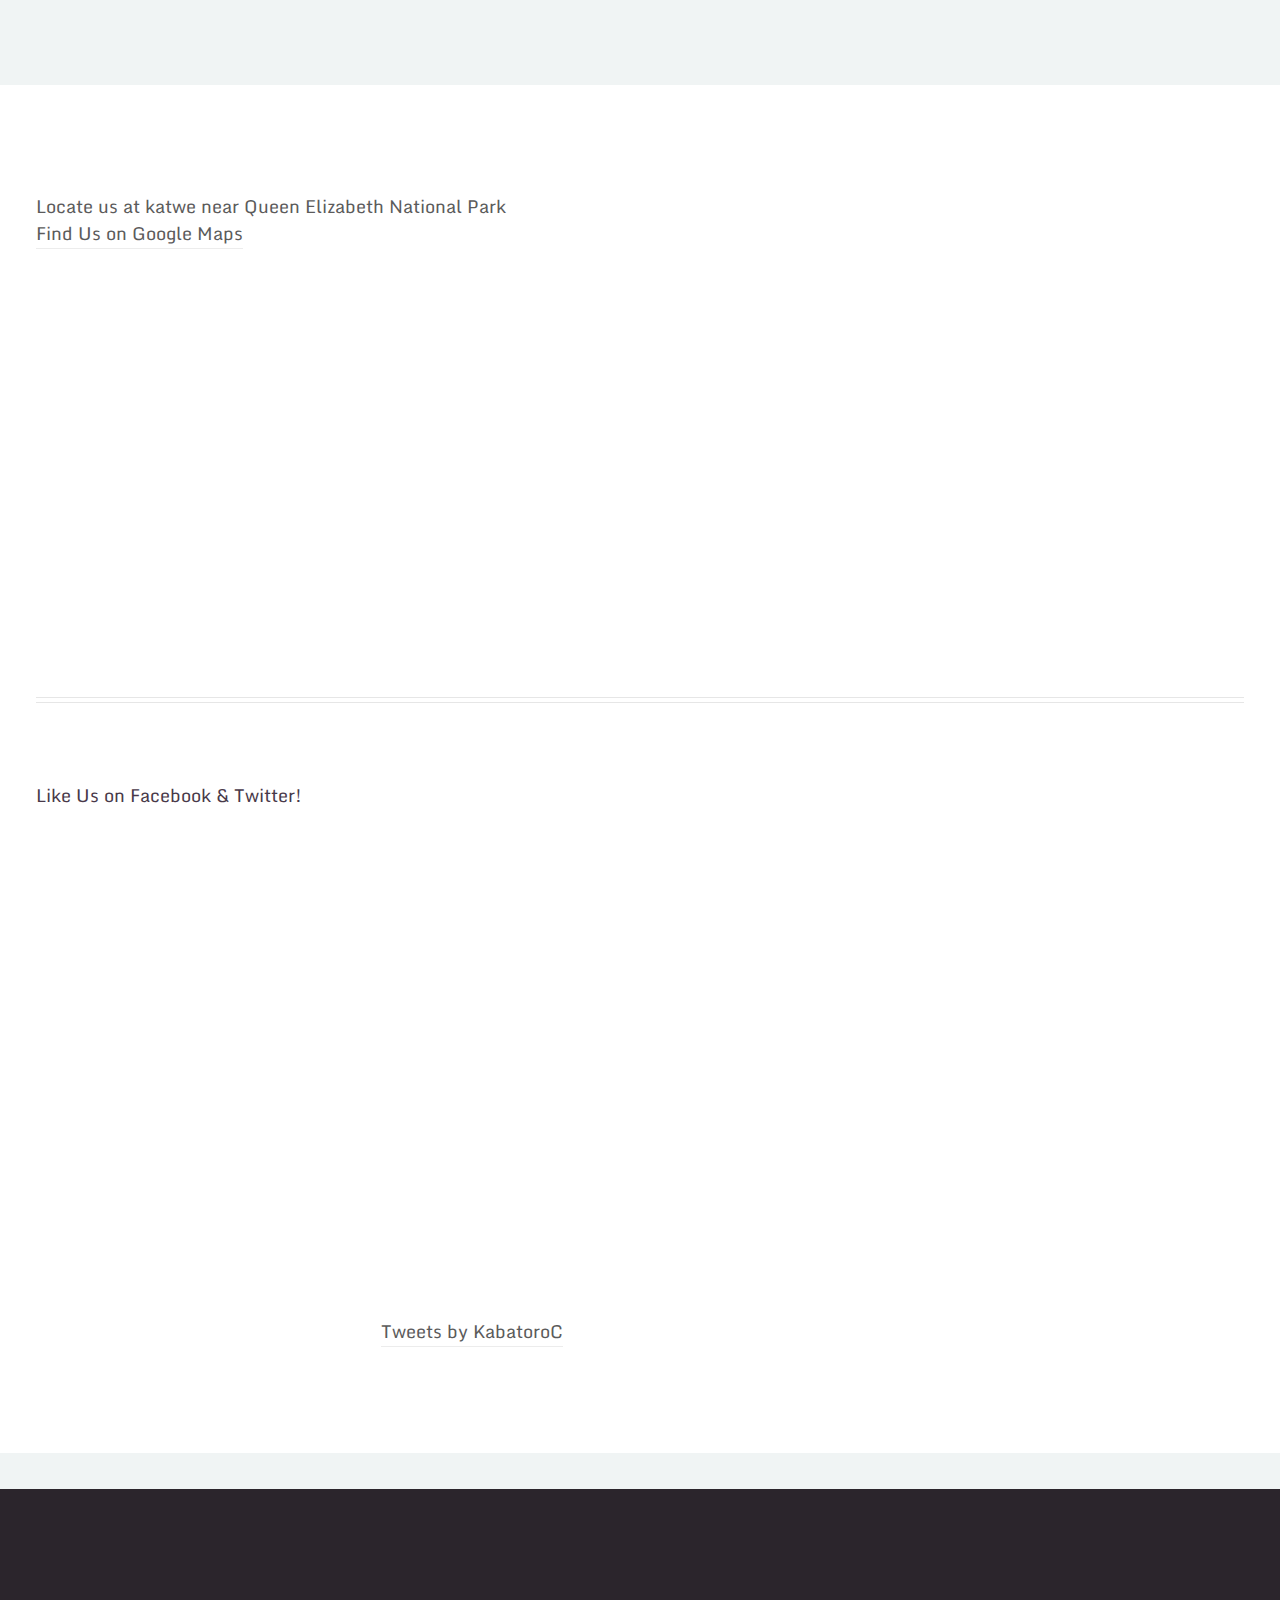
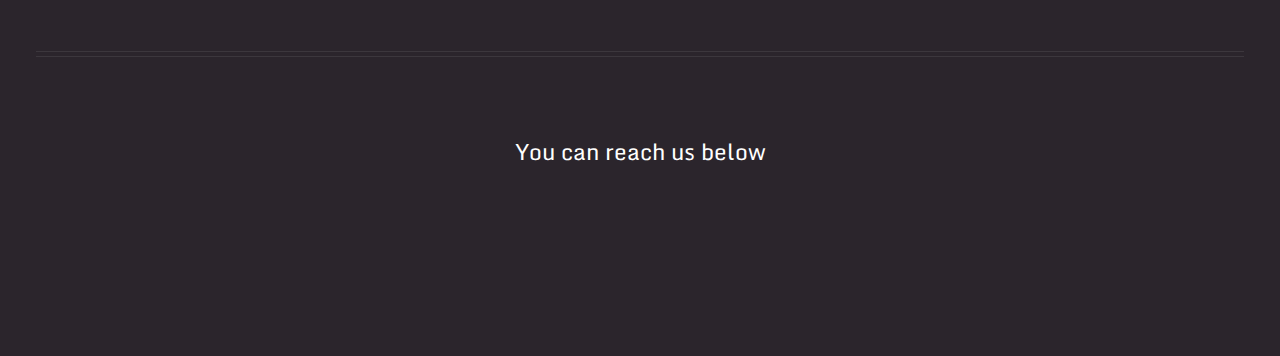
==== commit cfb4921c: "removed all rights reserved" ====
--- a/index.html
+++ b/index.html
@@ -344,7 +344,7 @@
 								<!-- Copyright -->
 									<div class="copyright">
 										<ul class="menu">
-											<li>&copy; Untitled. All rights reserved.</li><li>   <a href="http://html5up.net">HTML5 UP</a></li>
+											<!--	<li>&copy; Untitled. All rights reserved.</li><li> <a href="http://html5up.net">HTML5 UP</a></li>-->
 										</ul>
 									</div>
 
